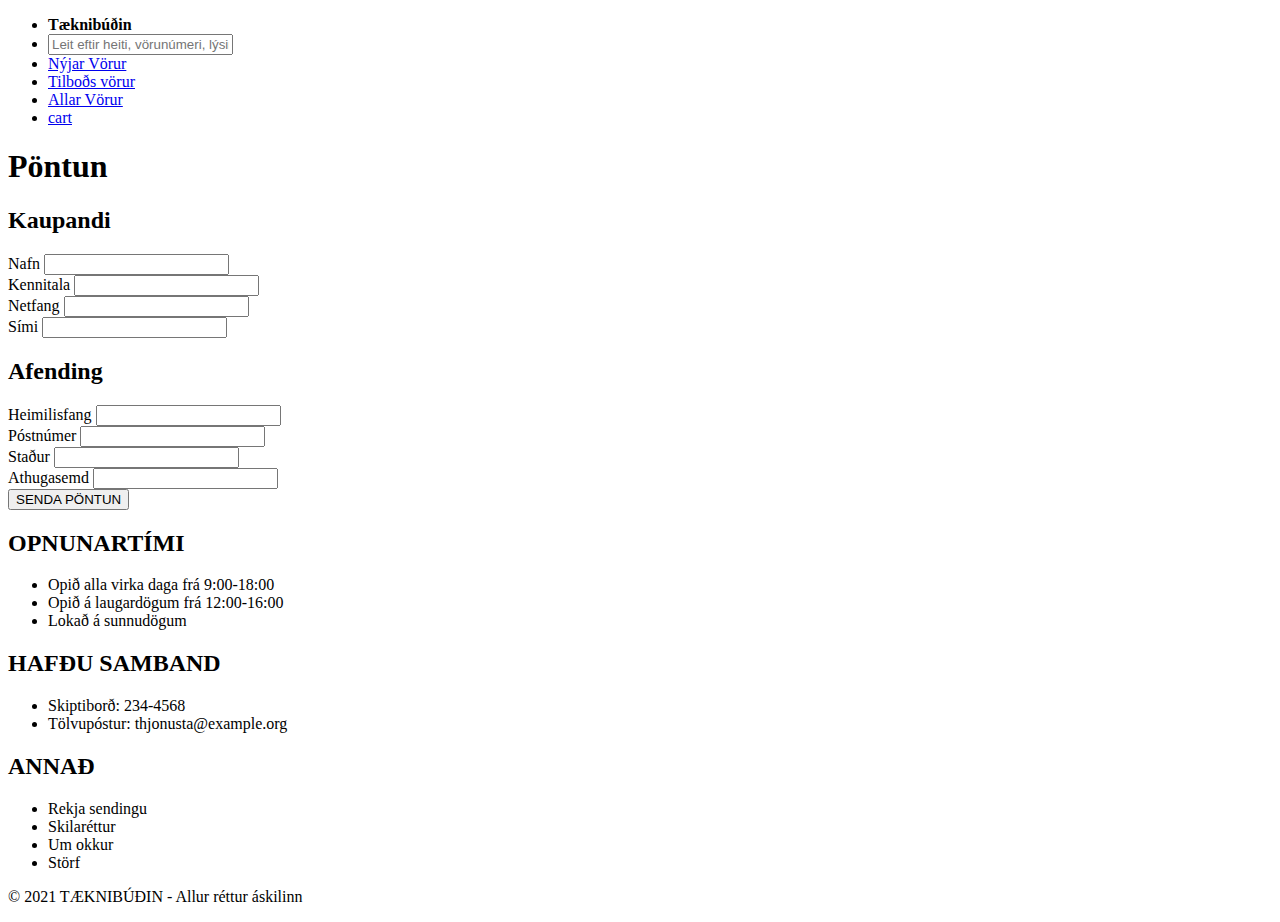
==== sidur/pontun.html @ d89a6403 "HTML" ====
<!DOCTYPE html>
<html lang="is">

<head>
  <meta charset="utf-8">
  <title>Tæknibúðin Vörur</title>
  <link rel="stylesheet" href="./styles.css">
  <link rel="stylesheet" href="./grid.css">
  <meta name="description" content="Vörusíða Tæknibúðinnar, Tæknibúð með allar græjur sem þig vantar.">
  <meta property="og:title" content="Tæknibúðin Vörusíða">
  <meta property="og:description" content="Velkomin í Tæknibúðina!">
  <meta property="og:image" content="./myndir/sharing.jpg">
</head>
<body>
    <nav>
        <ul>
            <li><strong>Tæknibúðin</strong></li>
            <li><input type="text" placeholder="Leit eftir heiti, vörunúmeri, lýsingu o.fl."></li>
            <li><a href="../index.html">Nýjar Vörur</a></li>
            <li><a href="vara.html">Tilboðs vörur</a></li>
            <li><a href="vorulisti.html">Allar Vörur</a></li>
            <li><a href="pontun.html">cart</a></li>
        </ul>
    </nav>
    <h1>Pöntun</h1>
    <main class="main">
        <section class="pontun">
            <div class="forms">
                <div class="form">
                    <H2>Kaupandi</H2>
                    <div>
                        <label for="name">Nafn</label>
                        <input id="name" type="text" required>
                    </div>
                    <div>
                        <label for="id">Kennitala</label>
                        <input id="id" type="text" required>
                    </div>
                    <div>
                        <label for="email">Netfang</label>
                        <input id="email" name="email" type="email" required>
                    </div>
                    <div>
                        <label for="tel">Sími</label>
                        <input id="tel" type="tel" required>
                    </div>
                </div>
                <div class="form">
                    <H2>Afending</H2>
                    <div>
                        <label for="address">Heimilisfang</label>
                        <input id="address" type="text" required>
                    </div>
                    <div>
                        <label for="postcode">Póstnúmer</label>
                        <input id="postcode" type="number" required>
                    </div>
                    <div>
                        <label for="place">Staður</label>
                        <input id="place"  type="text" required>
                    </div>
                    <div>
                        <label for="info">Athugasemd</label>
                        <input id="info" type="text" >
                    </div>
                </div>
            </div>
            <div class="karfa">

            </div>

        </section>
        <section class="panta">
            <button>SENDA PÖNTUN</button>
        </section>
        
    </main>
    <footer class="footer">
        <section>
          <h2>OPNUNARTÍMI</h2>
          <ul>
            <li>Opið alla virka daga frá 9:00-18:00</li>
            <li>Opið á laugardögum frá 12:00-16:00</li>
            <li>Lokað á sunnudögum</li>
          </ul>
        </section>
        <section>
          <h2>HAFÐU SAMBAND</h2>
          <ul>
            <li>Skiptiborð: 234-4568</li>
            <li>Tölvupóstur: thjonusta@example.org</li>
          </ul>
        </section>
        <section>
            <h2>ANNAÐ</h2>
            <ul>
              <li>Rekja sendingu</li>
              <li>Skilaréttur</li>
              <li>Um okkur</li>
              <li>Störf</li>
            </ul>
          </section>
          <section>
            <P>© 2021 TÆKNIBÚÐIN - Allur réttur áskilinn</P>
          </section>
      </footer>
</body>
</html>
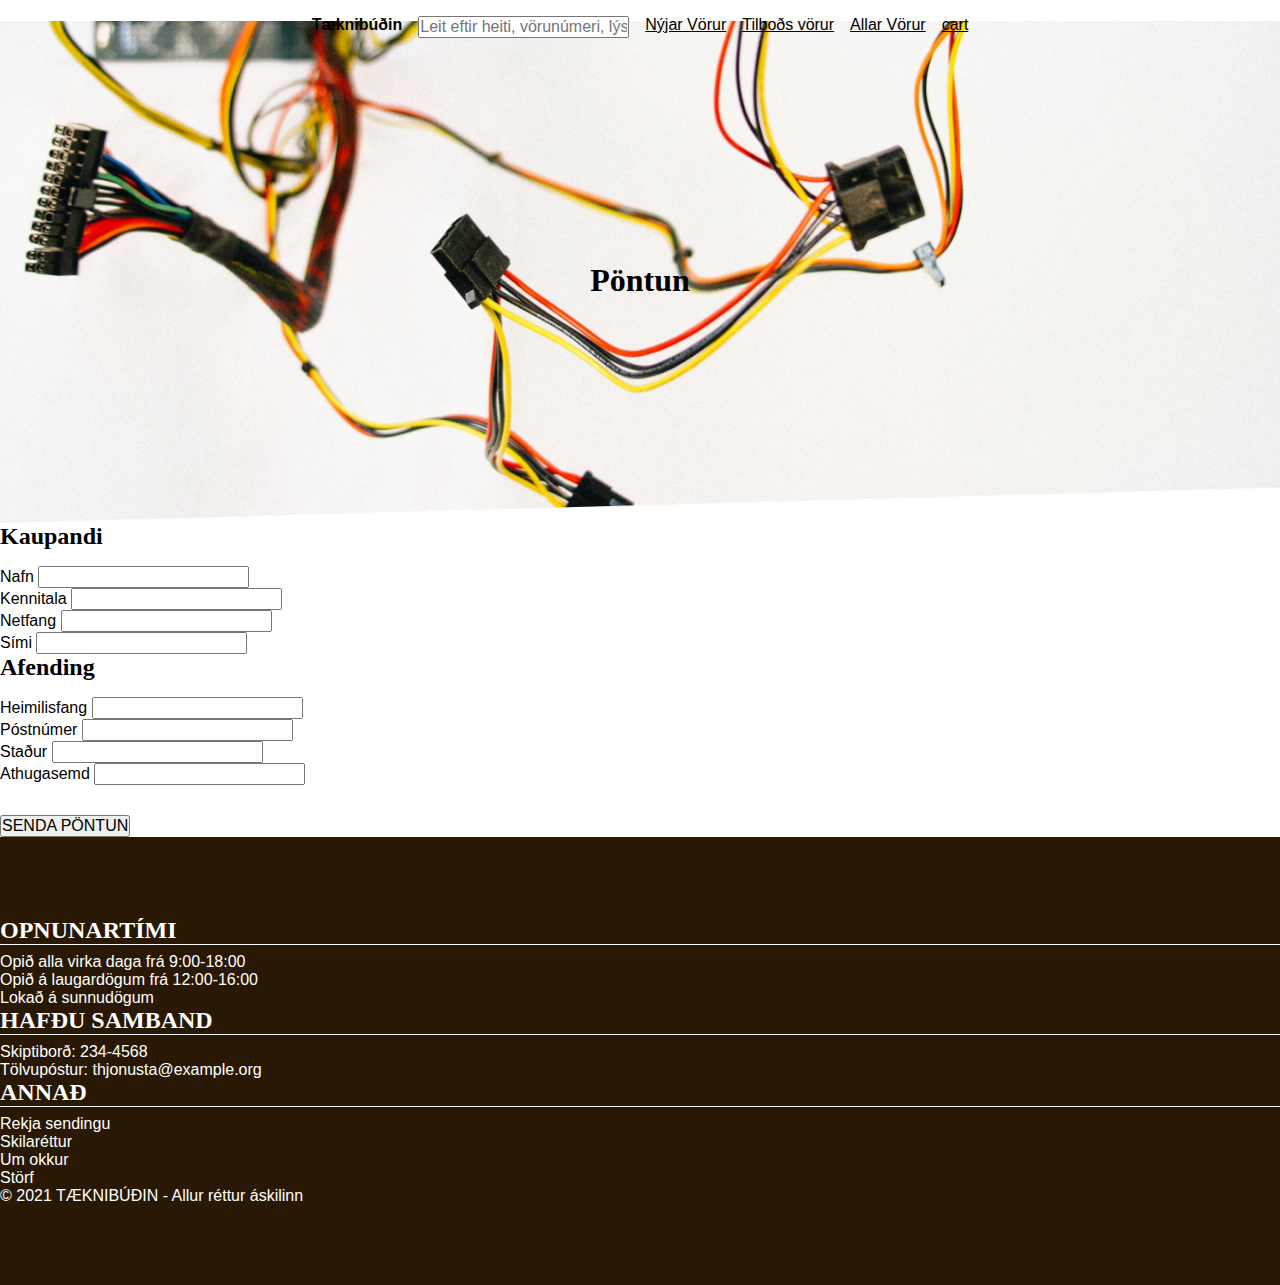
==== commit 8c7e32d5: "CSS basics" ====
--- a/sidur/pontun.html
+++ b/sidur/pontun.html
@@ -4,25 +4,29 @@
 <head>
   <meta charset="utf-8">
   <title>Tæknibúðin Vörur</title>
-  <link rel="stylesheet" href="./styles.css">
-  <link rel="stylesheet" href="./grid.css">
+  <link rel="stylesheet" href="../styles.css">
+  <link rel="stylesheet" href="../grid.css">
   <meta name="description" content="Vörusíða Tæknibúðinnar, Tæknibúð með allar græjur sem þig vantar.">
   <meta property="og:title" content="Tæknibúðin Vörusíða">
   <meta property="og:description" content="Velkomin í Tæknibúðina!">
   <meta property="og:image" content="./myndir/sharing.jpg">
 </head>
 <body>
-    <nav>
-        <ul>
-            <li><strong>Tæknibúðin</strong></li>
-            <li><input type="text" placeholder="Leit eftir heiti, vörunúmeri, lýsingu o.fl."></li>
-            <li><a href="../index.html">Nýjar Vörur</a></li>
-            <li><a href="vara.html">Tilboðs vörur</a></li>
-            <li><a href="vorulisti.html">Allar Vörur</a></li>
-            <li><a href="pontun.html">cart</a></li>
-        </ul>
-    </nav>
-    <h1>Pöntun</h1>
+    <div class="header">
+        <nav class="navigation">
+            <ul>
+                <li><strong>Tæknibúðin</strong></li>
+                <li><input type="text" placeholder="Leit eftir heiti, vörunúmeri, lýsingu o.fl."></li>
+                <li><a href="../index.html">Nýjar Vörur</a></li>
+                <li><a href="vara.html">Tilboðs vörur</a></li>
+                <li><a href="vorulisti.html">Allar Vörur</a></li>
+                <li><a href="pontun.html">cart</a></li>
+            </ul>
+        </nav>
+        <header>
+            <h1>Pöntun</h1>
+        </header>
+    </div>
     <main class="main">
         <section class="pontun">
             <div class="forms">
--- a/styles.css
+++ b/styles.css
@@ -0,0 +1,409 @@
+/* Reset og border-box á allt */
+* {
+    margin: 0;
+    padding: 0;
+  }
+  
+  html {
+    box-sizing: border-box;
+  }
+  
+  *,
+  *:before,
+  *:after {
+    box-sizing: inherit;
+  }
+  
+  /* Leturgerðir */
+  
+  @font-face {
+    font-family: 'Lora';
+    font-style: normal;
+    font-display: swap;
+    src: url(./fonts/Lora-VariableFont_wght.ttf) format('woff');
+  }
+  
+  @font-face {
+    font-family: 'Noto Sans Display';
+    font-style: normal;
+    font-display: swap;
+    src: url(./fonts/NotoSansDisplay-VariableFont.ttf) format('woff');
+  }
+  
+  /* Stillingar */
+  
+  :root {
+    /* Grunn bilið okkar er 1rem == 16px */
+    --font-base-body-px: 16px;
+    --spacing: 1rem;
+
+    /* Bil á milli header*/
+    --header-spacing: calc(var(--spacing) * 13);
+    --footer-spacing: calc(var(--spacing) * 5);
+  
+    /* Bil á milli „stærri“ eininga (header, efnisbox, footer) */
+    --vertical-space: calc(var(--gutter));
+  
+    /* Hámarksbreidd á efni */
+    --max-width: 1400px;
+    --width-offset: calc(100% - (2 * var(--offset)));
+  
+    /* Border breiddir */
+    --border-small: 1px;
+    --border-large: 8px;
+    --border-radius: 6px;
+  
+    /* Litir */
+    --color-gold: #ffe7ae;
+    --color-gold-light: #fff1cf;
+    --color-dark: #2f1d05;
+    --color-white: #ffffff;
+    --color-brown: #291904;
+    --color-light: #fff9ee;
+  
+    /* Grid stillingar */
+    --columns: 12;
+    --gutter: 30px;
+    --offset: 20px;
+  
+    /* Letur stillingar */
+    --font-base-size: 1rem;
+    --font-family-base: 'Noto Sans Display', Helvetica, Arial, sans-serif;
+    --font-family-heading: 'Lora', Georgia, serif;
+  
+    /* Transitions */
+    --transition-time-short: 300ms;
+    --transition-time-long: 600ms;
+    --transition-timing-function: ease-in-out;
+  }
+  
+  /* Almennt */
+  
+  html,
+  input,
+  select,
+  button {
+    font-size: var(--font-base-body-px);
+    font-family: var(--font-family-base);
+  }
+  
+  h1,
+  h2,
+  h3 {
+    /* Setjum almennt bil á eftir fyrirsögnum */
+    margin-bottom: var(--spacing);
+  
+    font-family: var(--font-family-heading);
+  }
+  
+  a {
+    color: inherit;
+    background-color: inherit;
+  }
+  
+  img {
+    max-width: 100%;
+  }
+  
+  /** Hjálpar class sem felur sjónrænt en skjálesarar lesa **/
+  .sr-only:not(:focus):not(:active) {
+    clip: rect(0 0 0 0);
+    clip-path: inset(50%);
+    height: 1px;
+    overflow: hidden;
+    position: absolute;
+    white-space: nowrap;
+    width: 1px;
+  }
+  
+  /* Takki */
+  
+  .button {
+    display: inline-block;
+  
+    border: 1px solid var(--color-dark);
+    border-radius: var(--border-radius);
+    padding: calc(var(--spacing) / 2) calc(var(--spacing));
+  
+    font-family: var(--font-family-base);
+    text-decoration: none;
+    text-align: center;
+  
+    color: var(--color-light);
+    background-color: var(--color-dark);
+  
+    transition: background-color var(--transition-time-short)
+        var(--transition-timing-function),
+      color var(--transition-time-short);
+  }
+  
+  .button:hover {
+    color: var(--color-dark);
+    background-color: var(--color-gold);
+  }
+  
+  /* Fade in animation */
+  
+  @keyframes fade-in {
+    from {
+      opacity: 0;
+      
+    }
+    to {
+      opacity: 1;
+    }
+  }
+  
+  .header,
+  .main {
+    animation: var(--transition-time-long) var(--transition-timing-function) fade-in;
+  }
+  
+  
+  /* Layout */
+  
+  .wrapper {
+    display: grid;
+    grid-template-rows: auto;
+    grid-template-columns: 100%;
+  
+    /* grid items eru miðjuð */
+    justify-items: center;
+  
+    gap: var(--vertical-space);
+  }
+  
+  /** Haus **/
+  
+  .header {
+    background-image: url('Myndir/Background.png');
+    background-position: center bottom;
+    background-repeat: no-repeat;
+    background-size: 100% auto;
+    margin: 0; /* Remove any default margin */
+    
+    display: flex;
+    flex-direction: column;
+  
+    width: 100%;
+
+  }
+  
+  .header header {
+    display: flex;
+    flex-direction: column;
+    align-items: center;
+  
+    text-align: center;
+    padding: var(--header-spacing) 0;
+  }
+  
+  /** Valmynd **/
+  
+  .navigation {
+    display: flex;
+    flex-wrap: wrap;
+    justify-content: center;
+    padding: var(--spacing) 0;
+    width: 100%;
+  }
+  
+  .navigation ul {
+    display: flex;
+    flex-wrap: wrap;
+    justify-content: center;
+    gap: var(--spacing);
+  
+    width: 100%;
+    max-width: var(--width-offset);
+  
+    list-style: none;
+  }
+  
+  /** Meginmál **/
+  
+  .main {
+    display: grid;
+    grid-template-rows: auto;
+    grid-template-columns: 100%;
+    gap: var(--vertical-space);
+  
+    width: var(--width-offset);
+    max-width: var(--max-width);
+  }
+  
+  /** Fótur **/
+  
+  .footer {
+    padding: var(--footer-spacing) 0;
+    width: 100%;
+  
+    background-color: var(--color-brown);
+    color: var(--color-white);
+  }
+  
+  .footer .content {
+    display: flex;
+    gap: var(--vertical-space);
+  
+    margin: 0 auto;
+  
+    text-align: center;
+  }
+
+  .footer h2 {
+    margin-bottom: calc(var(--spacing) * 0.5);
+    border-bottom: var(--border-small) solid var(--color-white);
+  }
+  
+  @media (min-width: 500px) {
+    .footer .content {
+      grid-template-columns: repeat(var(--columns), 1fr);
+      grid-template-rows: auto;
+      max-width: var(--max-width);
+    }
+  
+    .footer section {
+      grid-column-end: span 4;
+    }
+  
+    .footer section:first-child {
+      grid-column-start: 3;
+    }
+  }
+  
+  .footer ul {
+    list-style: none;
+  }
+  
+  /* Box! */
+  
+  .boxes {
+    display: grid;
+    grid-template-rows: auto;
+    gap: var(--vertical-space);
+    justify-items: center;
+  
+    width: 100%;
+  }
+  
+  @media (min-width: 500px) {
+    .boxes {
+      grid-template-columns: repeat(var(--columns), 1fr);
+      grid-template-rows: auto;
+    }
+  }
+  
+  .boxes .box {
+    grid-column: span 12;
+  
+    display: flex;
+    flex-direction: column;
+  
+    gap: var(--spacing);
+  
+    padding: calc(var(--spacing) * 0.5);
+    width: 100%;
+    min-height: 100px;
+  
+    color: var(--color-dark);
+    background-color: var(--color-gold-light);
+    border-radius: 5px;
+  }
+  
+  @media (min-width: 500px) {
+    .boxes .box {
+      grid-column: span 6;
+    }
+  }
+  
+  @media (min-width: 1000px) {
+    .boxes .box {
+      grid-column: span 4;
+    }
+  }
+  
+  .boxes .box .title {
+    margin-bottom: calc(var(--spacing) * 0.5);
+    border-bottom: var(--border-small) solid var(--color-dark);
+  }
+  
+  .boxes .box .content {
+    flex: 1;
+  }
+  
+  .boxes .box img {
+    max-height: 400px;
+  
+    object-fit: cover;
+    object-position: top center;
+  }
+  
+  @media (min-width: 1000px) {
+    .boxes .box img {
+      max-height: 350px;
+    }
+  }
+  
+  /* Opnunartími */
+  
+  dt {
+    font-weight: bold;
+  }
+  
+  dd {
+    margin-bottom: var(--spacing);
+  }
+  
+  /* Matseðill */
+  
+  table {
+    border-spacing: 0;
+  }
+  
+  table th,
+  table td {
+    padding: calc(var(--spacing) * 0.5);
+    text-align: left;
+  }
+  
+  table tbody tr:nth-child(2n + 1) {
+    color: var(--color-dark);
+    background-color: var(--color-gold);
+  }
+  
+  /* Pöntunarform */
+  
+  fieldset {
+    border: var(--border-small) solid var(--color-dark);
+  }
+  
+  fieldset legend {
+    font-weight: bold;
+  }
+  
+  fieldset div label {
+    display: flex;
+    flex-direction: column;
+  }
+  
+  fieldset input,
+  fieldset select,
+  fieldset textarea {
+    padding: calc(var(--spacing) * 0.5);
+    width: 100%;
+  }
+  
+  fieldset input[type='checkbox'] {
+    width: auto;
+  }
+  
+  fieldset .checkbox label {
+    flex-direction: row;
+    gap: calc(var(--spacing) * 0.5);
+  }
+  
+  form button {
+    padding: calc(var(--spacing) * 0.25);
+    border-radius: var(--border-radius);
+  }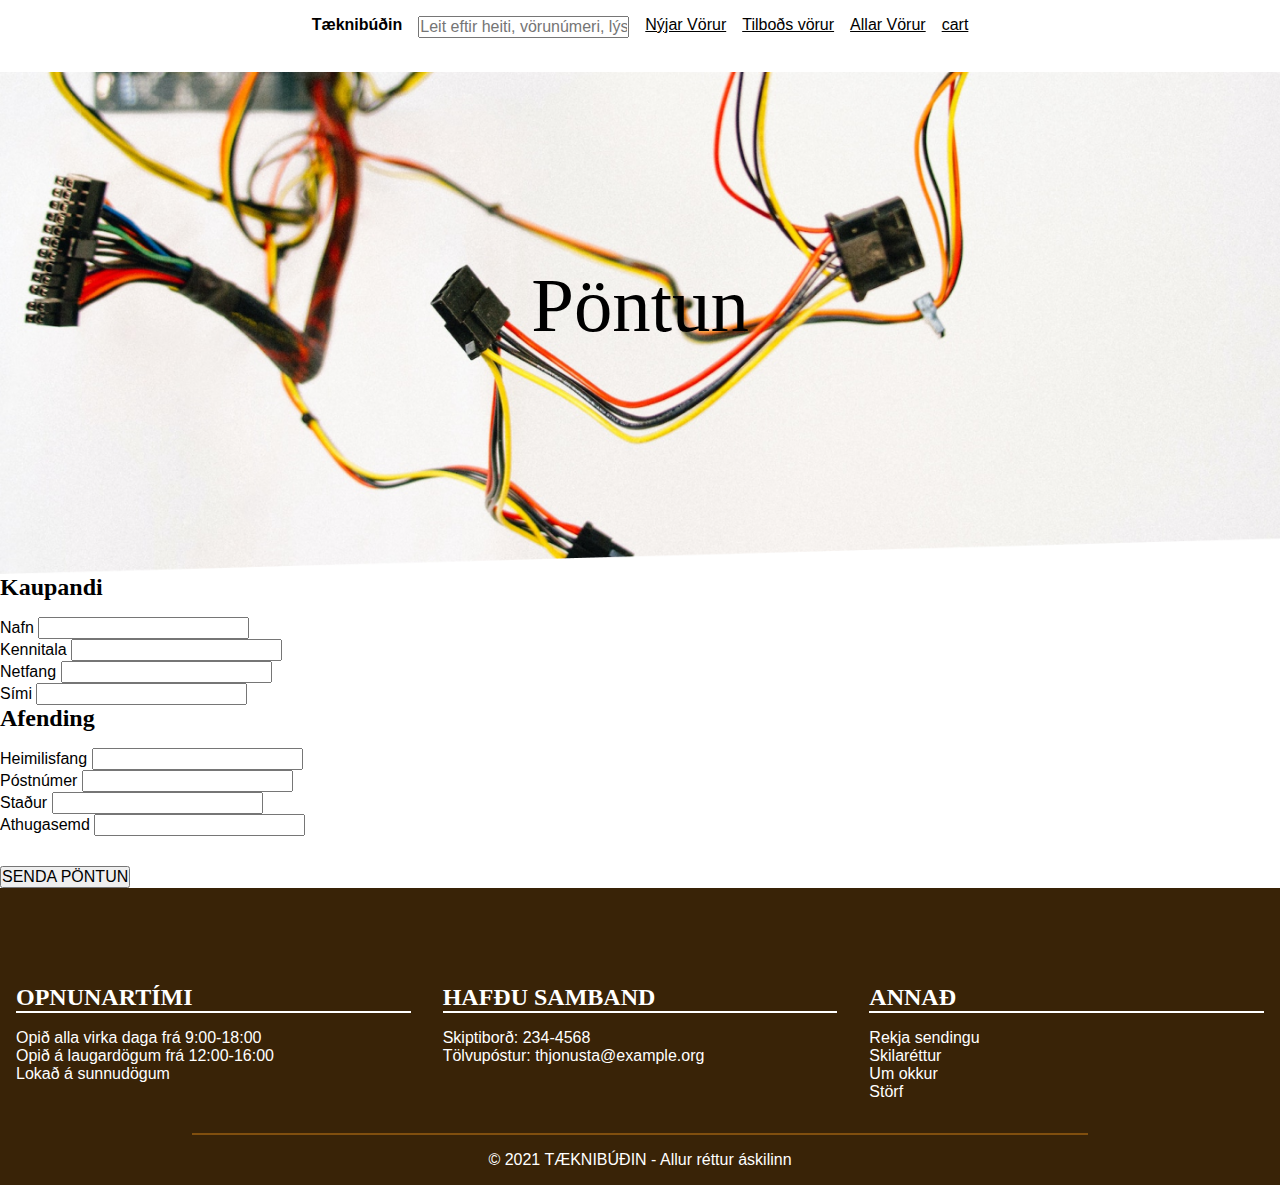
==== commit b4cf088f: "safety net before image changes" ====
--- a/sidur/pontun.html
+++ b/sidur/pontun.html
@@ -77,36 +77,39 @@
         <section class="panta">
             <button>SENDA PÖNTUN</button>
         </section>
+    </main>
+
+    <footer class="footer">
+        <div class = "content">
+            <section>
+            <h2>OPNUNARTÍMI</h2>
+            <ul>
+                <li>Opið alla virka daga frá 9:00-18:00</li>
+                <li>Opið á laugardögum frá 12:00-16:00</li>
+                <li>Lokað á sunnudögum</li>
+            </ul>
+            </section>
+            <section>
+            <h2>HAFÐU SAMBAND</h2>
+            <ul>
+                <li>Skiptiborð: 234-4568</li>
+                <li>Tölvupóstur: thjonusta@example.org</li>
+            </ul>
+            </section>
+            <section>
+                <h2>ANNAÐ</h2>
+                <ul>
+                <li>Rekja sendingu</li>
+                <li>Skilaréttur</li>
+                <li>Um okkur</li>
+                <li>Störf</li>
+                </ul>
+            </section>
+        </div>
         
-    </main>
-    <footer class="footer">
-        <section>
-          <h2>OPNUNARTÍMI</h2>
-          <ul>
-            <li>Opið alla virka daga frá 9:00-18:00</li>
-            <li>Opið á laugardögum frá 12:00-16:00</li>
-            <li>Lokað á sunnudögum</li>
-          </ul>
-        </section>
-        <section>
-          <h2>HAFÐU SAMBAND</h2>
-          <ul>
-            <li>Skiptiborð: 234-4568</li>
-            <li>Tölvupóstur: thjonusta@example.org</li>
-          </ul>
-        </section>
-        <section>
-            <h2>ANNAÐ</h2>
-            <ul>
-              <li>Rekja sendingu</li>
-              <li>Skilaréttur</li>
-              <li>Um okkur</li>
-              <li>Störf</li>
-            </ul>
-          </section>
-          <section>
+        <div class="disclaimer">
             <P>© 2021 TÆKNIBÚÐIN - Allur réttur áskilinn</P>
-          </section>
-      </footer>
+        </div>
+    </footer>
 </body>
 </html>--- a/styles.css
+++ b/styles.css
@@ -49,16 +49,17 @@
     --width-offset: calc(100% - (2 * var(--offset)));
   
     /* Border breiddir */
-    --border-small: 1px;
+    --border-small: 2px;
     --border-large: 8px;
     --border-radius: 6px;
   
     /* Litir */
     --color-gold: #ffe7ae;
     --color-gold-light: #fff1cf;
-    --color-dark: #2f1d05;
+    --color-dark: #291905;
     --color-white: #ffffff;
-    --color-brown: #291904;
+    --color-dark-brown: #392307;
+    --color-light-brown: #814f0e;
     --color-light: #fff9ee;
   
     /* Grid stillingar */
@@ -180,22 +181,27 @@
     background-position: center bottom;
     background-repeat: no-repeat;
     background-size: 100% auto;
-    margin: 0; /* Remove any default margin */
-    
+    margin: 0;
     display: flex;
     flex-direction: column;
-  
-    width: 100%;
-
+    width: 100vw;
   }
   
   .header header {
     display: flex;
     flex-direction: column;
     align-items: center;
-  
     text-align: center;
     padding: var(--header-spacing) 0;
+  }
+
+  .header header h1 {
+    font-size: 6vmax;
+    font-weight: 400;
+  }
+
+  .header header p{
+    font-size: 1.5vmax;
   }
   
   /** Valmynd **/
@@ -213,10 +219,8 @@
     flex-wrap: wrap;
     justify-content: center;
     gap: var(--spacing);
-  
     width: 100%;
     max-width: var(--width-offset);
-  
     list-style: none;
   }
   
@@ -227,7 +231,6 @@
     grid-template-rows: auto;
     grid-template-columns: 100%;
     gap: var(--vertical-space);
-  
     width: var(--width-offset);
     max-width: var(--max-width);
   }
@@ -235,28 +238,47 @@
   /** Fótur **/
   
   .footer {
-    padding: var(--footer-spacing) 0;
-    width: 100%;
-  
-    background-color: var(--color-brown);
+    width: 100%;
+    background-color: var(--color-dark-brown);
     color: var(--color-white);
   }
   
   .footer .content {
-    display: flex;
-    gap: var(--vertical-space);
-  
-    margin: 0 auto;
-  
-    text-align: center;
+    padding-top: var(--footer-spacing);
+    padding-bottom: var(--spacing);
+    display: flex;
+    /*
+    flex-wrap: wrap; 
+    */
+  }
+
+  .footer section {
+    display: flex;
+    flex-direction: column;
+    padding: var(--spacing);
+    width: 100%; /* MIGHT BE 30% ???? */
+    min-height: 100px; /* NOT USED ??? */
   }
 
   .footer h2 {
     margin-bottom: calc(var(--spacing) * 0.5);
     border-bottom: var(--border-small) solid var(--color-white);
-  }
-  
-  @media (min-width: 500px) {
+    margin-bottom: 1rem;
+  }
+
+  .footer .disclaimer {
+    border-top: var(--border-small) solid var(--color-light-brown);
+    max-width: 70%;
+    margin: 0 auto;
+  }
+
+  .footer .disclaimer p{
+    padding: 1rem;
+    flex: 1;
+    text-align: center;
+  }
+  
+  /* @media (min-width: 500px) {
     .footer .content {
       grid-template-columns: repeat(var(--columns), 1fr);
       grid-template-rows: auto;
@@ -270,10 +292,13 @@
     .footer section:first-child {
       grid-column-start: 3;
     }
-  }
+  } */
   
   .footer ul {
     list-style: none;
+    /* flex: 1;
+    display: flex;
+    flex-direction: column; */
   }
   
   /* Box! */
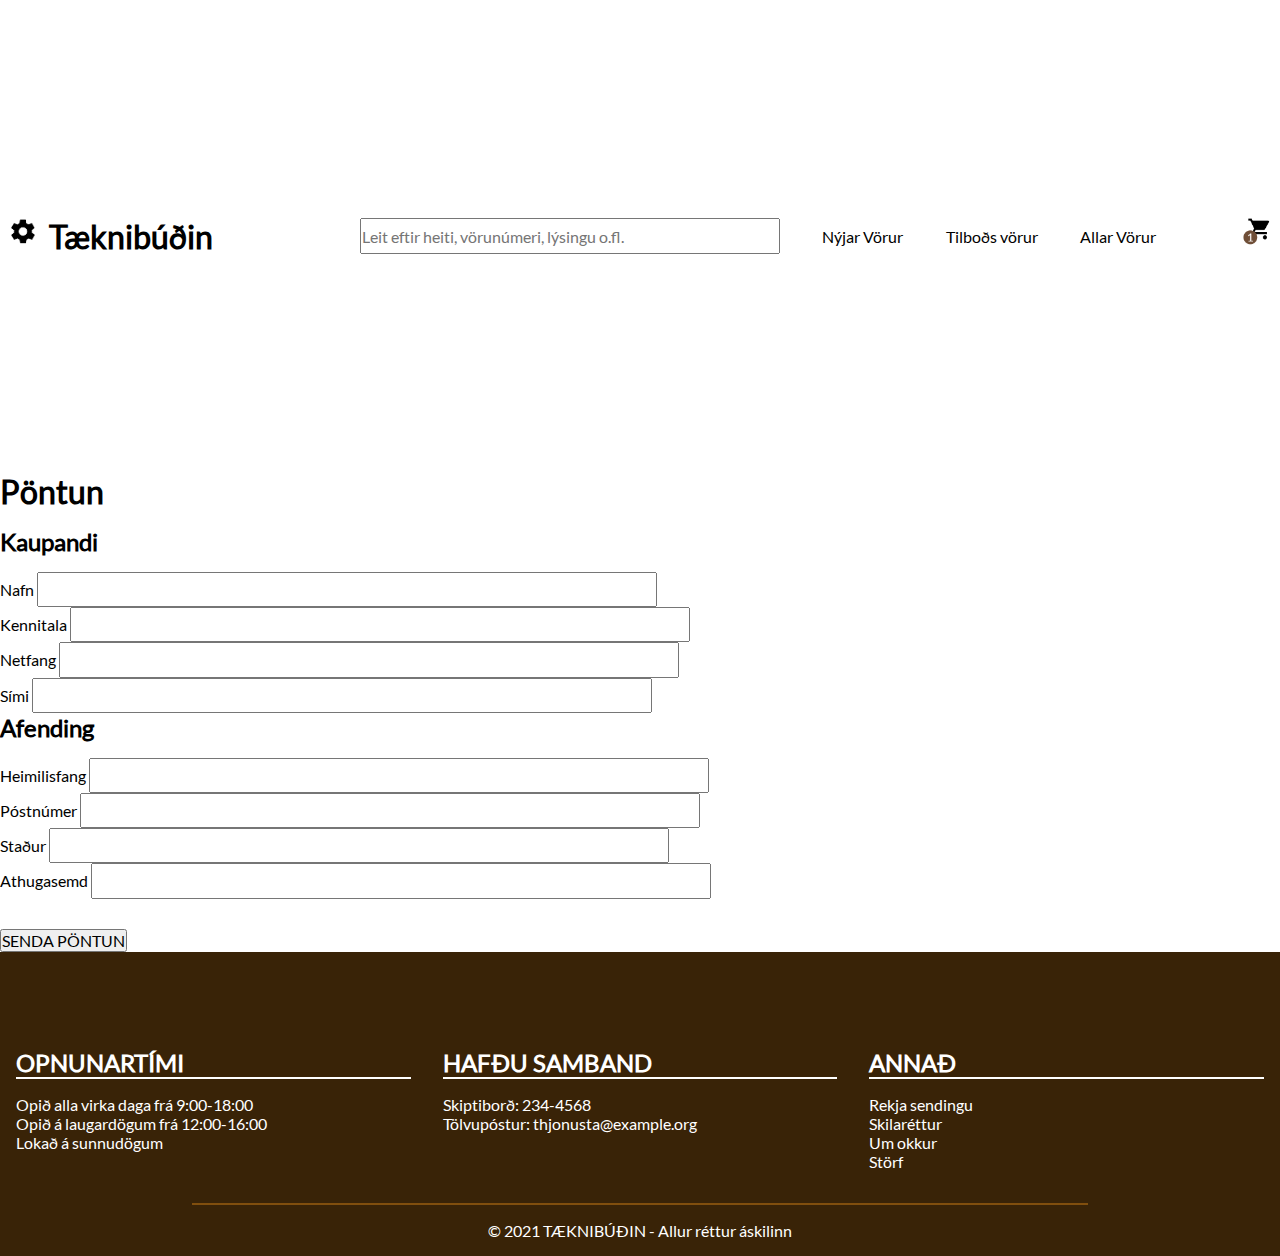
==== commit ca490c20: "Lagaði header" ====
--- a/sidur/pontun.html
+++ b/sidur/pontun.html
@@ -10,106 +10,108 @@
   <meta property="og:title" content="Tæknibúðin Vörusíða">
   <meta property="og:description" content="Velkomin í Tæknibúðina!">
   <meta property="og:image" content="./myndir/sharing.jpg">
+  <meta name="viewport" content="width=device-width, initial-scale=1">
 </head>
 <body>
-    <div class="header">
-        <nav class="navigation">
-            <ul>
-                <li><strong>Tæknibúðin</strong></li>
-                <li><input type="text" placeholder="Leit eftir heiti, vörunúmeri, lýsingu o.fl."></li>
-                <li><a href="../index.html">Nýjar Vörur</a></li>
-                <li><a href="vara.html">Tilboðs vörur</a></li>
-                <li><a href="vorulisti.html">Allar Vörur</a></li>
-                <li><a href="pontun.html">cart</a></li>
-            </ul>
-        </nav>
-        <header>
-            <h1>Pöntun</h1>
-        </header>
-    </div>
-    <main class="main">
-        <section class="pontun">
-            <div class="forms">
-                <div class="form">
-                    <H2>Kaupandi</H2>
-                    <div>
-                        <label for="name">Nafn</label>
-                        <input id="name" type="text" required>
+        <div class="header">
+            <header>
+                <nav class="navigation">
+                    <div class="cog-image"></div>
+                    <div class="taeknibudin"><a href="../index.html"><strong>Tæknibúðin</strong></a></div>
+                    <ul class="nav-ul">
+                        <input type="text" placeholder="Leit eftir heiti, vörunúmeri, lýsingu o.fl.">
+                        <a href="../index.html">Nýjar Vörur</a>
+                        <a href="vara.html">Tilboðs vörur</a>
+                        <a href="vorulisti.html">Allar Vörur</a>
+                    </ul>
+                    <div class="cart-image" href="sidur/pontun.html"></div>
+                </nav>
+            </header>
+        </div>
+        <main class="main">
+            <section class="pontun">
+                <div class="forms">
+                    <h1>Pöntun</h1>
+                    <div class="form">
+                        <H2>Kaupandi</H2>
+                        <div>
+                            <label for="name">Nafn</label>
+                            <input id="name" type="text" required>
+                        </div>
+                        <div>
+                            <label for="id">Kennitala</label>
+                            <input id="id" type="text" required>
+                        </div>
+                        <div>
+                            <label for="email">Netfang</label>
+                            <input id="email" name="email" type="email" required>
+                        </div>
+                        <div>
+                            <label for="tel">Sími</label>
+                            <input id="tel" type="tel" required>
+                        </div>
                     </div>
-                    <div>
-                        <label for="id">Kennitala</label>
-                        <input id="id" type="text" required>
-                    </div>
-                    <div>
-                        <label for="email">Netfang</label>
-                        <input id="email" name="email" type="email" required>
-                    </div>
-                    <div>
-                        <label for="tel">Sími</label>
-                        <input id="tel" type="tel" required>
+                    <div class="form">
+                        <H2>Afending</H2>
+                        <div>
+                            <label for="address">Heimilisfang</label>
+                            <input id="address" type="text" required>
+                        </div>
+                        <div>
+                            <label for="postcode">Póstnúmer</label>
+                            <input id="postcode" type="number" required>
+                        </div>
+                        <div>
+                            <label for="place">Staður</label>
+                            <input id="place"  type="text" required>
+                        </div>
+                        <div>
+                            <label for="info">Athugasemd</label>
+                            <input id="info" type="text" >
+                        </div>
                     </div>
                 </div>
-                <div class="form">
-                    <H2>Afending</H2>
-                    <div>
-                        <label for="address">Heimilisfang</label>
-                        <input id="address" type="text" required>
-                    </div>
-                    <div>
-                        <label for="postcode">Póstnúmer</label>
-                        <input id="postcode" type="number" required>
-                    </div>
-                    <div>
-                        <label for="place">Staður</label>
-                        <input id="place"  type="text" required>
-                    </div>
-                    <div>
-                        <label for="info">Athugasemd</label>
-                        <input id="info" type="text" >
-                    </div>
+                <div class="karfa">
+
                 </div>
+
+            </section>
+            <section class="panta">
+                <button>SENDA PÖNTUN</button>
+            </section>
+        </main>
+
+        <footer class="footer">
+            <div class = "content">
+                <section>
+                <h2>OPNUNARTÍMI</h2>
+                <ul>
+                    <li>Opið alla virka daga frá 9:00-18:00</li>
+                    <li>Opið á laugardögum frá 12:00-16:00</li>
+                    <li>Lokað á sunnudögum</li>
+                </ul>
+                </section>
+                <section>
+                <h2>HAFÐU SAMBAND</h2>
+                <ul>
+                    <li>Skiptiborð: 234-4568</li>
+                    <li>Tölvupóstur: thjonusta@example.org</li>
+                </ul>
+                </section>
+                <section>
+                    <h2>ANNAÐ</h2>
+                    <ul>
+                    <li>Rekja sendingu</li>
+                    <li>Skilaréttur</li>
+                    <li>Um okkur</li>
+                    <li>Störf</li>
+                    </ul>
+                </section>
             </div>
-            <div class="karfa">
-
+            
+            <div class="disclaimer">
+                <P>© 2021 TÆKNIBÚÐIN - Allur réttur áskilinn</P>
             </div>
-
-        </section>
-        <section class="panta">
-            <button>SENDA PÖNTUN</button>
-        </section>
-    </main>
-
-    <footer class="footer">
-        <div class = "content">
-            <section>
-            <h2>OPNUNARTÍMI</h2>
-            <ul>
-                <li>Opið alla virka daga frá 9:00-18:00</li>
-                <li>Opið á laugardögum frá 12:00-16:00</li>
-                <li>Lokað á sunnudögum</li>
-            </ul>
-            </section>
-            <section>
-            <h2>HAFÐU SAMBAND</h2>
-            <ul>
-                <li>Skiptiborð: 234-4568</li>
-                <li>Tölvupóstur: thjonusta@example.org</li>
-            </ul>
-            </section>
-            <section>
-                <h2>ANNAÐ</h2>
-                <ul>
-                <li>Rekja sendingu</li>
-                <li>Skilaréttur</li>
-                <li>Um okkur</li>
-                <li>Störf</li>
-                </ul>
-            </section>
-        </div>
-        
-        <div class="disclaimer">
-            <P>© 2021 TÆKNIBÚÐIN - Allur réttur áskilinn</P>
-        </div>
-    </footer>
+        </footer>
 </body>
 </html>--- a/styles.css
+++ b/styles.css
@@ -1,269 +1,313 @@
+/**************************** SETTINGS FOR LARGE AND SMALL WINDOW ****************************/
 /* Reset og border-box á allt */
 * {
-    margin: 0;
-    padding: 0;
-  }
+  margin: 0;
+  padding: 0;
+}
+
+html {
+  box-sizing: border-box;
+}
+
+*,
+*:before,
+*:after {
+  box-sizing: inherit;
+}
+
+/* Leturgerðir */
+
+@font-face {
+  font-display: swap;
+  font-family: 'lato';
+  font-style: italic;
+  src: url('font/Lato-Regular.ttf') format('woff');
+}
+
+/* Stillingar */
+
+:root {
+  /* Grunn bilið okkar er 1rem == 16px */
+  --font-base-body-px: 16px;
+  --spacing: 1rem;
+
+  /* Bil á milli header*/
+  --header-spacing: calc(var(--spacing) * 13);
+  --footer-spacing: calc(var(--spacing) * 5);
+
+  /* Bil á milli „stærri“ eininga (header, efnisbox, footer) */
+  --vertical-space: calc(var(--gutter));
+
+  /* Hámarksbreidd á efni */
+  --max-width: 1400px;
+  --width-offset: calc(100% - (2 * var(--offset)));
+
+  /* Border breiddir */
+  --border-small: 2px;
+  --border-large: 8px;
+  --border-radius: 6px;
+
+  /* Litir */
+  --color-gold: #ffe7ae;
+  --color-gold-light: #fff1cf;
+  --color-dark: #291905;
+  --color-white: #ffffff;
+  --color-dark-brown: #392307;
+  --color-light-brown: #814f0e;
+  --color-light: #fff9ee;
+
+  /* Grid stillingar */
+  --columns: 12;
+  --gutter: 30px;
+  --offset: 20px;
+
+  /* Letur stillingar */
+  --font-base-size: 1rem;
+  --font-family-base: "Lato", sans-serif;
+  --font-family-heading: "Lato", sans-serif;
+
+  /* Transitions */
+  --transition-time-short: 300ms;
+  --transition-time-long: 600ms;
+  --transition-timing-function: ease-in-out;
+}
+
+/* Almennt */
+
+html,
+input,
+select,
+button {
+  font-size: var(--font-base-body-px);
+  font-family: var(--font-family-base);
+}
+
+h1,
+h2,
+h3 {
+  /* Setjum almennt bil á eftir fyrirsögnum */
+  margin-bottom: var(--spacing);
+
+  font-family: var(--font-family-heading);
+}
+
+a {
+  color: inherit;
+  background-color: inherit;
+}
+
+img {
+  max-width: 100%;
+}
+
+/** Hjálpar class sem felur sjónrænt en skjálesarar lesa **/
+.sr-only:not(:focus):not(:active) {
+  clip: rect(0 0 0 0);
+  clip-path: inset(50%);
+  height: 1px;
+  overflow: hidden;
+  position: absolute;
+  white-space: nowrap;
+  width: 1px;
+}
+
+/* Takki */
+
+/* .button {
+  display: inline-block;
+
+  border: 1px solid var(--color-dark);
+  border-radius: var(--border-radius);
+  padding: calc(var(--spacing) / 2) calc(var(--spacing));
+
+  font-family: var(--font-family-base);
+  text-decoration: none;
+  text-align: center;
+
+  color: var(--color-light);
+  background-color: var(--color-dark);
+
+  transition: background-color var(--transition-time-short)
+      var(--transition-timing-function),
+    color var(--transition-time-short);
+}
+
+.button:hover {
+  color: var(--color-dark);
+  background-color: var(--color-gold);
+} */
+
+/* Fade in animation */
+
+@keyframes fade-in {
+  from {
+    opacity: 0;
+    
+  }
+  to {
+    opacity: 1;
+  }
+}
+
+.header,
+.main {
+  animation: var(--transition-time-long) var(--transition-timing-function) fade-in;
+}
+
+
+/* Layout */
+
+/* .wrapper {
+  display: grid;
+  grid-template-rows: auto;
+  grid-template-columns: 100%;
+  justify-items: center;
+
+  gap: var(--vertical-space);
+} */
+
+/** Haus **/
+
+.header {
+  margin: 0;
+  display: flex;
+  flex-direction: column;
+  width: 100%;
+}
+
+.header .header-image {
+  background-image: url('Myndir/Background.png');
+  background-position: center;
+  background-repeat: no-repeat;
+  background-size: cover;
+  width: 100%;
+}
+
+.header .header-image-opacity {
+  background-color: rgba(255, 255, 255, 0.5);
+  width: 100%;
+}
+
+.header header {
+  display: flex;
+  flex-direction: column;
   
-  html {
-    box-sizing: border-box;
-  }
-  
-  *,
-  *:before,
-  *:after {
-    box-sizing: inherit;
-  }
-  
-  /* Leturgerðir */
-  
-  @font-face {
-    font-family: 'Lora';
-    font-style: normal;
-    font-display: swap;
-    src: url(./fonts/Lora-VariableFont_wght.ttf) format('woff');
-  }
-  
-  @font-face {
-    font-family: 'Noto Sans Display';
-    font-style: normal;
-    font-display: swap;
-    src: url(./fonts/NotoSansDisplay-VariableFont.ttf) format('woff');
-  }
-  
-  /* Stillingar */
-  
-  :root {
-    /* Grunn bilið okkar er 1rem == 16px */
-    --font-base-body-px: 16px;
-    --spacing: 1rem;
-
-    /* Bil á milli header*/
-    --header-spacing: calc(var(--spacing) * 13);
-    --footer-spacing: calc(var(--spacing) * 5);
-  
-    /* Bil á milli „stærri“ eininga (header, efnisbox, footer) */
-    --vertical-space: calc(var(--gutter));
-  
-    /* Hámarksbreidd á efni */
-    --max-width: 1400px;
-    --width-offset: calc(100% - (2 * var(--offset)));
-  
-    /* Border breiddir */
-    --border-small: 2px;
-    --border-large: 8px;
-    --border-radius: 6px;
-  
-    /* Litir */
-    --color-gold: #ffe7ae;
-    --color-gold-light: #fff1cf;
-    --color-dark: #291905;
-    --color-white: #ffffff;
-    --color-dark-brown: #392307;
-    --color-light-brown: #814f0e;
-    --color-light: #fff9ee;
-  
-    /* Grid stillingar */
-    --columns: 12;
-    --gutter: 30px;
-    --offset: 20px;
-  
-    /* Letur stillingar */
-    --font-base-size: 1rem;
-    --font-family-base: 'Noto Sans Display', Helvetica, Arial, sans-serif;
-    --font-family-heading: 'Lora', Georgia, serif;
-  
-    /* Transitions */
-    --transition-time-short: 300ms;
-    --transition-time-long: 600ms;
-    --transition-timing-function: ease-in-out;
-  }
-  
-  /* Almennt */
-  
-  html,
-  input,
-  select,
-  button {
-    font-size: var(--font-base-body-px);
-    font-family: var(--font-family-base);
-  }
-  
-  h1,
-  h2,
-  h3 {
-    /* Setjum almennt bil á eftir fyrirsögnum */
-    margin-bottom: var(--spacing);
-  
-    font-family: var(--font-family-heading);
-  }
-  
-  a {
-    color: inherit;
-    background-color: inherit;
-  }
-  
-  img {
-    max-width: 100%;
-  }
-  
-  /** Hjálpar class sem felur sjónrænt en skjálesarar lesa **/
-  .sr-only:not(:focus):not(:active) {
-    clip: rect(0 0 0 0);
-    clip-path: inset(50%);
-    height: 1px;
-    overflow: hidden;
-    position: absolute;
-    white-space: nowrap;
-    width: 1px;
-  }
-  
-  /* Takki */
-  
-  .button {
-    display: inline-block;
-  
-    border: 1px solid var(--color-dark);
-    border-radius: var(--border-radius);
-    padding: calc(var(--spacing) / 2) calc(var(--spacing));
-  
-    font-family: var(--font-family-base);
-    text-decoration: none;
-    text-align: center;
-  
-    color: var(--color-light);
-    background-color: var(--color-dark);
-  
-    transition: background-color var(--transition-time-short)
-        var(--transition-timing-function),
-      color var(--transition-time-short);
-  }
-  
-  .button:hover {
-    color: var(--color-dark);
-    background-color: var(--color-gold);
-  }
-  
-  /* Fade in animation */
-  
-  @keyframes fade-in {
-    from {
-      opacity: 0;
-      
-    }
-    to {
-      opacity: 1;
-    }
-  }
-  
-  .header,
-  .main {
-    animation: var(--transition-time-long) var(--transition-timing-function) fade-in;
-  }
-  
-  
-  /* Layout */
-  
-  .wrapper {
-    display: grid;
-    grid-template-rows: auto;
-    grid-template-columns: 100%;
-  
-    /* grid items eru miðjuð */
-    justify-items: center;
-  
-    gap: var(--vertical-space);
-  }
-  
-  /** Haus **/
-  
-  .header {
-    background-image: url('Myndir/Background.png');
-    background-position: center bottom;
-    background-repeat: no-repeat;
-    background-size: 100% auto;
-    margin: 0;
-    display: flex;
-    flex-direction: column;
-    width: 100vw;
-  }
-  
-  .header header {
-    display: flex;
-    flex-direction: column;
-    align-items: center;
-    text-align: center;
-    padding: var(--header-spacing) 0;
-  }
-
-  .header header h1 {
-    font-size: 6vmax;
-    font-weight: 400;
-  }
-
-  .header header p{
-    font-size: 1.5vmax;
-  }
-  
-  /** Valmynd **/
-  
-  .navigation {
-    display: flex;
-    flex-wrap: wrap;
-    justify-content: center;
-    padding: var(--spacing) 0;
-    width: 100%;
-  }
-  
-  .navigation ul {
-    display: flex;
-    flex-wrap: wrap;
-    justify-content: center;
-    gap: var(--spacing);
-    width: 100%;
-    max-width: var(--width-offset);
-    list-style: none;
-  }
-  
-  /** Meginmál **/
-  
-  .main {
-    display: grid;
-    grid-template-rows: auto;
-    grid-template-columns: 100%;
-    gap: var(--vertical-space);
-    width: var(--width-offset);
-    max-width: var(--max-width);
-  }
-  
-  /** Fótur **/
-  
-  .footer {
-    width: 100%;
-    background-color: var(--color-dark-brown);
-    color: var(--color-white);
-  }
+  text-align: center;
+  padding: var(--header-spacing) 0;
+}
+
+.header header h1 {
+  font-size: 9em;
+  font-weight: 400;
+}
+
+.header header p{
+  font-size: 2.5em;
+}
+
+/** Valmynd **/
+
+.navigation {
+  display: flex;
+  justify-content: space-between;
+  align-items: center;
+  width: 100%;
+  padding: 0.5em;
+}
+
+.navigation .nav-ul {
+  display: flex;
+  justify-content: space-around;
+  align-items: center;
+  white-space: nowrap;
+  width: 100%;
+  padding-left: 10%;
+  padding-right: 5%;
+  max-width: var(--width-offset);
+  list-style: none;
+}
+
+.navigation .cog-image {
+  background-image: url('Myndir/cog.png');
+  background-repeat: no-repeat;
+  width: 40px !important;
+  height: 40px !important;
+  background-size: contain;
+}
+
+.navigation .cart-image {
+  background-image: url('Myndir/cart.png');
+  background-repeat: no-repeat;
+  width: 40px !important;
+  height: 40px !important;
+  background-size: contain;
+  margin-right: 0;
+}
+
+.navigation ul a {
+  text-decoration: none;
+}
+
+.navigation .taeknibudin {
+  margin-right: auto;
+  font-size: 2em;
+  margin-left: 0.3em;
+  list-style: none;
+}
+
+.taeknibudin a {
+  text-decoration: none !important;
+}
+
+input {
+  height: 2.2em;
+  width: 50%;
+  box-sizing: border-box;
+}
+
+/** Meginmál **/
+
+.main {
+  display: grid;
+  grid-template-rows: auto;
+  grid-template-columns: 100%;
+  gap: var(--vertical-space);
+  width: var(--width-offset);
+  max-width: var(--max-width);
+}
+
+/** Fótur **/
+
+.footer {
+  width: 100%;
+  background-color: var(--color-dark-brown);
+  color: var(--color-white);
+}
+
+/* SMALL SCREEN FOOTER */
+@media screen and (max-width: 899px) {
   
   .footer .content {
     padding-top: var(--footer-spacing);
     padding-bottom: var(--spacing);
     display: flex;
-    /*
     flex-wrap: wrap; 
-    */
-  }
-
-  .footer section {
+  }
+
+  .footer .disclaimer {
+    border-top: var(--border-small) solid var(--color-light-brown);
+    max-width: 100%;
+    margin: 0 auto;
+  }
+}
+
+/* LARGE SCREEN FOOTER */
+@media screen and (min-width: 900px) {
+  
+  .footer .content {
+    padding-top: var(--footer-spacing);
+    padding-bottom: var(--spacing);
     display: flex;
-    flex-direction: column;
-    padding: var(--spacing);
-    width: 100%; /* MIGHT BE 30% ???? */
-    min-height: 100px; /* NOT USED ??? */
-  }
-
-  .footer h2 {
-    margin-bottom: calc(var(--spacing) * 0.5);
-    border-bottom: var(--border-small) solid var(--color-white);
-    margin-bottom: 1rem;
   }
 
   .footer .disclaimer {
@@ -271,164 +315,178 @@
     max-width: 70%;
     margin: 0 auto;
   }
-
-  .footer .disclaimer p{
-    padding: 1rem;
-    flex: 1;
-    text-align: center;
-  }
-  
-  /* @media (min-width: 500px) {
-    .footer .content {
-      grid-template-columns: repeat(var(--columns), 1fr);
-      grid-template-rows: auto;
-      max-width: var(--max-width);
-    }
-  
-    .footer section {
-      grid-column-end: span 4;
-    }
-  
-    .footer section:first-child {
-      grid-column-start: 3;
-    }
-  } */
-  
-  .footer ul {
-    list-style: none;
-    /* flex: 1;
-    display: flex;
-    flex-direction: column; */
-  }
-  
-  /* Box! */
-  
+}
+
+.footer section {
+  display: flex;
+  flex-direction: column;
+  padding: var(--spacing);
+  width: 100%; /* MIGHT BE 30% ??? PROBABLY NOT USED BECAUSE OF FLEX ??? */
+  min-height: 100px; /* NOT USED ??? */
+}
+
+.footer h2 {
+  margin-bottom: calc(var(--spacing) * 0.5);
+  border-bottom: var(--border-small) solid var(--color-white);
+  margin-bottom: 1rem;
+}
+
+.footer .disclaimer p{
+  padding: 1rem;
+  flex: 1;
+  text-align: center;
+}
+
+.footer ul {
+  list-style: none;
+}
+
+/* EKKI NOTA, BARA TIL HLIÐSJÓNAR ??? */
+/* @media (min-width: 500px) {
+  .footer .content {
+    grid-template-columns: repeat(var(--columns), 1fr);
+    grid-template-rows: auto;
+    max-width: var(--max-width);
+  }
+
+  .footer section {
+    grid-column-end: span 4;
+  }
+
+  .footer section:first-child {
+    grid-column-start: 3;
+  }
+} */
+
+
+/* Box! */
+
+/* .boxes {
+  display: grid;
+  grid-template-rows: auto;
+  gap: var(--vertical-space);
+  justify-items: center;
+
+  width: 100%;
+} */
+
+/* @media (min-width: 500px) {
   .boxes {
-    display: grid;
+    grid-template-columns: repeat(var(--columns), 1fr);
     grid-template-rows: auto;
-    gap: var(--vertical-space);
-    justify-items: center;
-  
-    width: 100%;
-  }
-  
-  @media (min-width: 500px) {
-    .boxes {
-      grid-template-columns: repeat(var(--columns), 1fr);
-      grid-template-rows: auto;
-    }
-  }
-  
+  }
+} */
+
+/* .boxes .box {
+  grid-column: span 12;
+
+  display: flex;
+  flex-direction: column;
+
+  gap: var(--spacing);
+
+  padding: calc(var(--spacing) * 0.5);
+  width: 100%;
+  min-height: 100px;
+
+  color: var(--color-dark);
+  background-color: var(--color-gold-light);
+  border-radius: 5px;
+} */
+
+/* @media (min-width: 500px) {
   .boxes .box {
-    grid-column: span 12;
-  
-    display: flex;
-    flex-direction: column;
-  
-    gap: var(--spacing);
-  
-    padding: calc(var(--spacing) * 0.5);
-    width: 100%;
-    min-height: 100px;
-  
-    color: var(--color-dark);
-    background-color: var(--color-gold-light);
-    border-radius: 5px;
-  }
-  
-  @media (min-width: 500px) {
-    .boxes .box {
-      grid-column: span 6;
-    }
-  }
-  
-  @media (min-width: 1000px) {
-    .boxes .box {
-      grid-column: span 4;
-    }
-  }
-  
-  .boxes .box .title {
-    margin-bottom: calc(var(--spacing) * 0.5);
-    border-bottom: var(--border-small) solid var(--color-dark);
-  }
-  
-  .boxes .box .content {
-    flex: 1;
-  }
-  
+    grid-column: span 6;
+  }
+} */
+
+/* @media (min-width: 1000px) {
+  .boxes .box {
+    grid-column: span 4;
+  }
+} */
+
+/* .boxes .box .title {
+  margin-bottom: calc(var(--spacing) * 0.5);
+  border-bottom: var(--border-small) solid var(--color-dark);
+}
+
+.boxes .box .content {
+  flex: 1;
+}
+
+.boxes .box img {
+  max-height: 400px;
+
+  object-fit: cover;
+  object-position: top center;
+} */
+
+/* @media (min-width: 1000px) {
   .boxes .box img {
-    max-height: 400px;
-  
-    object-fit: cover;
-    object-position: top center;
-  }
-  
-  @media (min-width: 1000px) {
-    .boxes .box img {
-      max-height: 350px;
-    }
-  }
-  
-  /* Opnunartími */
-  
-  dt {
-    font-weight: bold;
-  }
-  
-  dd {
-    margin-bottom: var(--spacing);
-  }
-  
-  /* Matseðill */
-  
-  table {
-    border-spacing: 0;
-  }
-  
-  table th,
-  table td {
-    padding: calc(var(--spacing) * 0.5);
-    text-align: left;
-  }
-  
-  table tbody tr:nth-child(2n + 1) {
-    color: var(--color-dark);
-    background-color: var(--color-gold);
-  }
-  
-  /* Pöntunarform */
-  
-  fieldset {
-    border: var(--border-small) solid var(--color-dark);
-  }
-  
-  fieldset legend {
-    font-weight: bold;
-  }
-  
-  fieldset div label {
-    display: flex;
-    flex-direction: column;
-  }
-  
-  fieldset input,
-  fieldset select,
-  fieldset textarea {
-    padding: calc(var(--spacing) * 0.5);
-    width: 100%;
-  }
-  
-  fieldset input[type='checkbox'] {
-    width: auto;
-  }
-  
-  fieldset .checkbox label {
-    flex-direction: row;
-    gap: calc(var(--spacing) * 0.5);
-  }
-  
-  form button {
-    padding: calc(var(--spacing) * 0.25);
-    border-radius: var(--border-radius);
-  }+    max-height: 350px;
+  }
+} */
+
+/* Opnunartími */
+
+/* dt {
+  font-weight: bold;
+}
+
+dd {
+  margin-bottom: var(--spacing);
+} */
+
+/* Matseðill */
+
+/* table {
+  border-spacing: 0;
+}
+
+table th,
+table td {
+  padding: calc(var(--spacing) * 0.5);
+  text-align: left;
+}
+
+table tbody tr:nth-child(2n + 1) {
+  color: var(--color-dark);
+  background-color: var(--color-gold);
+} */
+
+/* Pöntunarform */
+
+/* fieldset {
+  border: var(--border-small) solid var(--color-dark);
+}
+
+fieldset legend {
+  font-weight: bold;
+}
+
+fieldset div label {
+  display: flex;
+  flex-direction: column;
+}
+
+fieldset input,
+fieldset select,
+fieldset textarea {
+  padding: calc(var(--spacing) * 0.5);
+  width: 100%;
+}
+
+fieldset input[type='checkbox'] {
+  width: auto;
+}
+
+fieldset .checkbox label {
+  flex-direction: row;
+  gap: calc(var(--spacing) * 0.5);
+}
+
+form button {
+  padding: calc(var(--spacing) * 0.25);
+  border-radius: var(--border-radius);
+} */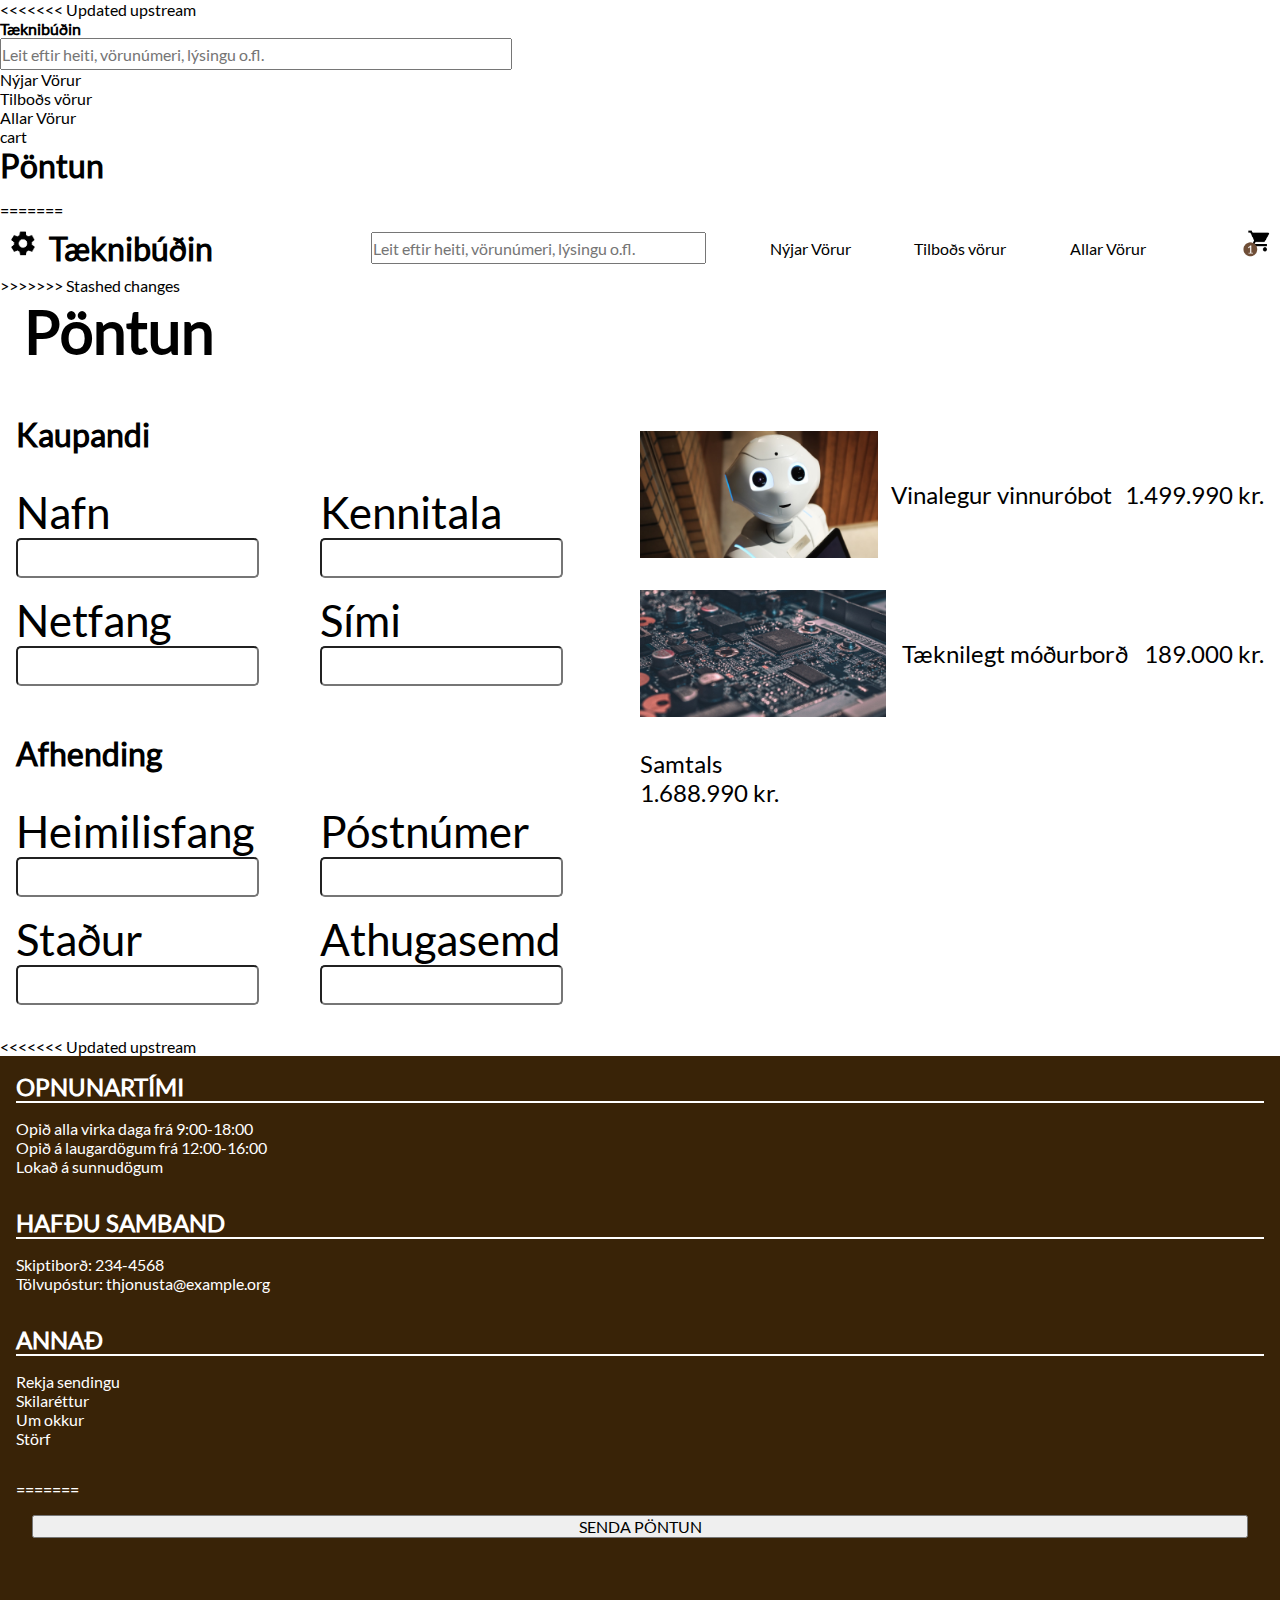
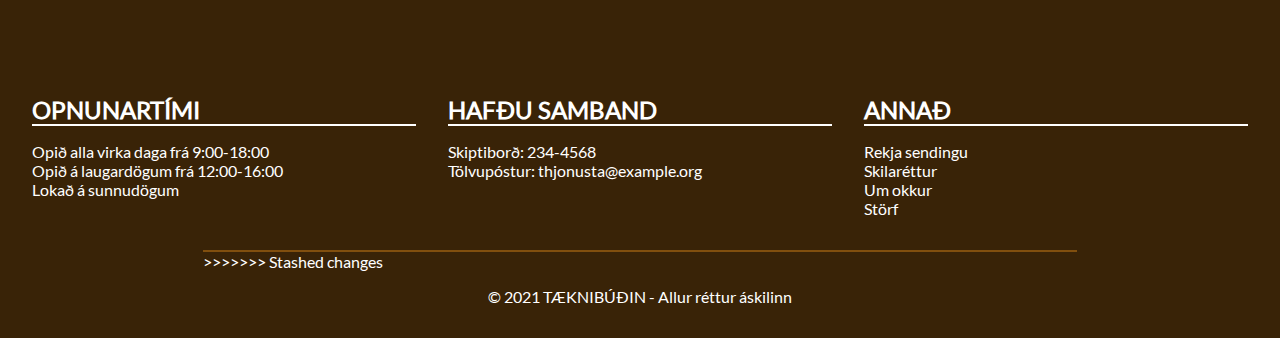
==== commit dc43bd13: "Lagfæringar" ====
--- a/sidur/pontun.html
+++ b/sidur/pontun.html
@@ -1,117 +1,204 @@
 <!DOCTYPE html>
 <html lang="is">
+<<<<<<< Updated upstream
 
 <head>
   <meta charset="utf-8">
   <title>Tæknibúðin Vörur</title>
-  <link rel="stylesheet" href="../styles.css">
-  <link rel="stylesheet" href="../grid.css">
+  <link rel="stylesheet" href="./styles.css">
+  <link rel="stylesheet" href="./grid.css">
   <meta name="description" content="Vörusíða Tæknibúðinnar, Tæknibúð með allar græjur sem þig vantar.">
   <meta property="og:title" content="Tæknibúðin Vörusíða">
   <meta property="og:description" content="Velkomin í Tæknibúðina!">
   <meta property="og:image" content="./myndir/sharing.jpg">
-  <meta name="viewport" content="width=device-width, initial-scale=1">
 </head>
 <body>
-        <div class="header">
-            <header>
-                <nav class="navigation">
-                    <div class="cog-image"></div>
-                    <div class="taeknibudin"><a href="../index.html"><strong>Tæknibúðin</strong></a></div>
-                    <ul class="nav-ul">
-                        <input type="text" placeholder="Leit eftir heiti, vörunúmeri, lýsingu o.fl.">
-                        <a href="../index.html">Nýjar Vörur</a>
-                        <a href="vara.html">Tilboðs vörur</a>
-                        <a href="vorulisti.html">Allar Vörur</a>
+    <nav>
+        <ul>
+            <li><strong>Tæknibúðin</strong></li>
+            <li><input type="text" placeholder="Leit eftir heiti, vörunúmeri, lýsingu o.fl."></li>
+            <li><a href="../index.html">Nýjar Vörur</a></li>
+            <li><a href="vara.html">Tilboðs vörur</a></li>
+            <li><a href="vorulisti.html">Allar Vörur</a></li>
+            <li><a href="pontun.html">cart</a></li>
+        </ul>
+    </nav>
+    <h1>Pöntun</h1>
+=======
+  <head>
+    <meta charset="utf-8">
+    <meta name="viewport" content="width=device-width, initial-scale=1.0">
+    <title>Tæknibúðin</title>
+    <link rel="stylesheet" href="../styles.css">
+    <link rel="stylesheet" href="./grid.css">
+    <meta name="description" content="Forsíða Tæknibúðinnar, Tæknibúð með allar græjur sem þig vantar.">
+    <meta property="og:title" content="Tæknibúðin">
+    <meta property="og:description" content="Velkomin í Tæknibúðina!">
+    <meta property="og:image" content="./myndir/sharing.jpg">
+  </head>
+  <body>
+      
+    <header>
+        <nav class="navigation">
+            <div class="cog-image"></div>
+            <div class="taeknibudin"><a href="../index.html"><strong>Tæknibúðin</strong></a></div>
+            <ul class="nav-ul">
+                <input type="text" placeholder="Leit eftir heiti, vörunúmeri, lýsingu o.fl.">
+                <a href="./vorulisti.html">Nýjar Vörur</a>
+                <a href="./vorulisti.html">Tilboðs vörur</a>
+                <a href="./vorulisti.html">Allar Vörur</a>
+            </ul>
+            <div class="cart-image" href="./pontun.html"></div>
+            <details class="header-details">
+                <summary>
+                    <div class="menu-wheel" href="sidur/pontun.html"></div>
+                </summary>
+                <div class="menu">
+                    <ul class="menu-ul">
+                    <li><a href="./vorulisti.html">Nýjar vörur</a></li>
+                    <li><a href="./vorulisti.html">Tilboðs vörur</a></li>
+                    <li><a href="./vorulisti.html">Allar vörur</a></li>
                     </ul>
-                    <div class="cart-image" href="sidur/pontun.html"></div>
-                </nav>
-            </header>
-        </div>
-        <main class="main">
-            <section class="pontun">
-                <div class="forms">
-                    <h1>Pöntun</h1>
-                    <div class="form">
-                        <H2>Kaupandi</H2>
-                        <div>
-                            <label for="name">Nafn</label>
-                            <input id="name" type="text" required>
-                        </div>
-                        <div>
-                            <label for="id">Kennitala</label>
-                            <input id="id" type="text" required>
-                        </div>
-                        <div>
-                            <label for="email">Netfang</label>
-                            <input id="email" name="email" type="email" required>
-                        </div>
-                        <div>
-                            <label for="tel">Sími</label>
-                            <input id="tel" type="tel" required>
-                        </div>
-                    </div>
-                    <div class="form">
-                        <H2>Afending</H2>
-                        <div>
-                            <label for="address">Heimilisfang</label>
-                            <input id="address" type="text" required>
-                        </div>
-                        <div>
-                            <label for="postcode">Póstnúmer</label>
-                            <input id="postcode" type="number" required>
-                        </div>
-                        <div>
-                            <label for="place">Staður</label>
-                            <input id="place"  type="text" required>
-                        </div>
-                        <div>
-                            <label for="info">Athugasemd</label>
-                            <input id="info" type="text" >
-                        </div>
-                    </div>
-                </div>
-                <div class="karfa">
-
-                </div>
-
-            </section>
+                    <label for="input">
+                    <input type="text" placeholder="Leit eftir heiti, vörunúmeri, lýsingu o.fl">
+                    </label>
+                </div>
+            </details>
+        </nav>    
+    </header>
+>>>>>>> Stashed changes
+    <main class="main">
+        <h1>Pöntun</h1> <!--skoða staðsetningu-->
+        <section class="pontun">
+            <div class="forms">
+                
+                <H3>Kaupandi</H3>
+                <div class="kaupandi"> <!--var class="form"-->
+                    
+                    <div class="buyer-element">
+                        <label for="name">Nafn</label>
+                        <input id="name" type="text" required>
+                    </div>
+                    <div class="buyer-element">
+                        <label for="id">Kennitala</label>
+                        <input id="id" type="text" required>
+                    </div>
+                    <div class="buyer-element">
+                        <label for="email">Netfang</label>
+                        <input id="email" name="email" type="email" required>
+                    </div>
+                    <div class="buyer-element">
+                        <label for="tel">Sími</label>
+                        <input id="tel" type="tel" required>
+                    </div>
+                </div>
+                <H3>Afhending</H3>
+                <div class="afhending"><!--var class="form"-->
+                    
+                    <div class="delivery-element">
+                        <label for="address">Heimilisfang</label>
+                        <input id="address" type="text" required>
+                    </div>
+                    <div class="delivery-element">
+                        <label for="postcode">Póstnúmer</label>
+                        <input id="postcode" type="number" required>
+                    </div>
+                    <div class="delivery-element">
+                        <label for="place">Staður</label>
+                        <input id="place"  type="text" required>
+                    </div>
+                    <div class="delivery-element">
+                        <label for="info">Athugasemd</label>
+                        <input id="info" type="text" >
+                    </div>
+                </div>
+            </div>
+        
+        
+            <div class="pontun--pantadar-vorur">
+                <div class="fyrsta-vara">
+                    <img src="../Myndir/robot.png" alt="robot">
+                    <p>Vinalegur vinnuróbot</p>
+                    <p>1.499.990 kr.</p>
+                </div>
+                <div class="onnur-vara">
+                    <img src="../Myndir/modurbord.png" alt="modurbord">
+                    <p>Tæknilegt móðurborð</p>
+                    <p>189.000 kr.</p>      
+                </div>
+                <div class="Samtals">
+                    <p>Samtals</p>
+                    <p>1.688.990 kr.</p>
+                </div>
+            </div>
+        </section>
+<<<<<<< Updated upstream
+        
+    </main>
+    <footer class="footer">
+        <section>
+          <h2>OPNUNARTÍMI</h2>
+          <ul>
+            <li>Opið alla virka daga frá 9:00-18:00</li>
+            <li>Opið á laugardögum frá 12:00-16:00</li>
+            <li>Lokað á sunnudögum</li>
+          </ul>
+        </section>
+        <section>
+          <h2>HAFÐU SAMBAND</h2>
+          <ul>
+            <li>Skiptiborð: 234-4568</li>
+            <li>Tölvupóstur: thjonusta@example.org</li>
+          </ul>
+        </section>
+        <section>
+            <h2>ANNAÐ</h2>
+            <ul>
+              <li>Rekja sendingu</li>
+              <li>Skilaréttur</li>
+              <li>Um okkur</li>
+              <li>Störf</li>
+            </ul>
+          </section>
+          <section>
+=======
             <section class="panta">
                 <button>SENDA PÖNTUN</button>
             </section>
-        </main>
+    </main>
 
-        <footer class="footer">
-            <div class = "content">
-                <section>
-                <h2>OPNUNARTÍMI</h2>
+    <footer class="footer">
+        <div class = "content">
+            <section>
+            <h2>OPNUNARTÍMI</h2>
+            <ul>
+                <li>Opið alla virka daga frá 9:00-18:00</li>
+                <li>Opið á laugardögum frá 12:00-16:00</li>
+                <li>Lokað á sunnudögum</li>
+            </ul>
+            </section>
+            <section>
+            <h2>HAFÐU SAMBAND</h2>
+            <ul>
+                <li>Skiptiborð: 234-4568</li>
+                <li>Tölvupóstur: thjonusta@example.org</li>
+            </ul>
+            </section>
+            <section>
+                <h2>ANNAÐ</h2>
                 <ul>
-                    <li>Opið alla virka daga frá 9:00-18:00</li>
-                    <li>Opið á laugardögum frá 12:00-16:00</li>
-                    <li>Lokað á sunnudögum</li>
+                <li>Rekja sendingu</li>
+                <li>Skilaréttur</li>
+                <li>Um okkur</li>
+                <li>Störf</li>
                 </ul>
-                </section>
-                <section>
-                <h2>HAFÐU SAMBAND</h2>
-                <ul>
-                    <li>Skiptiborð: 234-4568</li>
-                    <li>Tölvupóstur: thjonusta@example.org</li>
-                </ul>
-                </section>
-                <section>
-                    <h2>ANNAÐ</h2>
-                    <ul>
-                    <li>Rekja sendingu</li>
-                    <li>Skilaréttur</li>
-                    <li>Um okkur</li>
-                    <li>Störf</li>
-                    </ul>
-                </section>
-            </div>
+            </section>
+        </div>
             
-            <div class="disclaimer">
-                <P>© 2021 TÆKNIBÚÐIN - Allur réttur áskilinn</P>
-            </div>
-        </footer>
+        <div class="disclaimer">
+>>>>>>> Stashed changes
+            <P>© 2021 TÆKNIBÚÐIN - Allur réttur áskilinn</P>
+          </section>
+      </footer>
 </body>
 </html>--- a/styles.css
+++ b/styles.css
@@ -39,7 +39,7 @@
   --vertical-space: calc(var(--gutter));
 
   /* Hámarksbreidd á efni */
-  --max-width: 1400px;
+  --max-width: 1440px;
   --width-offset: calc(100% - (2 * var(--offset)));
 
   /* Border breiddir */
@@ -55,6 +55,7 @@
   --color-dark-brown: #392307;
   --color-light-brown: #814f0e;
   --color-light: #fff9ee;
+  --color-coffee: #E1CEC2;
 
   /* Grid stillingar */
   --columns: 12;
@@ -173,9 +174,10 @@
   display: flex;
   flex-direction: column;
   width: 100%;
-}
-
-.header .header-image {
+  max-width: var(--max-width);
+}
+
+.header-image {
   background-image: url('Myndir/Background.png');
   background-position: center;
   background-repeat: no-repeat;
@@ -183,7 +185,7 @@
   width: 100%;
 }
 
-.header .header-image-opacity {
+.header-image-opacity {
   background-color: rgba(255, 255, 255, 0.5);
   width: 100%;
 }
@@ -234,6 +236,7 @@
   height: 40px !important;
   background-size: contain;
 }
+
 
 .navigation .cart-image {
   background-image: url('Myndir/cart.png');
@@ -259,29 +262,94 @@
   text-decoration: none !important;
 }
 
+
+header .menu{
+  background-color: #fff;
+  left: 0;
+  margin-top: 0.8em;
+  position: absolute;
+  right: 0;
+  width: 100vw;
+  
+}
+.menu-ul{
+  font-size: 60px;
+  line-height: 110px;
+  list-style: none;
+  text-align: center;
+  
+}
+
+@media screen and (min-width: 801px){
 input {
-  height: 2.2em;
-  width: 50%;
-  box-sizing: border-box;
-}
+  height: 2em;
+  width: 40%;
+
+}
+details > summary {
+  display: none;
+}
+
+details > summary::-webkit-details-marker {
+  display: none;
+}
+
+}
+@media screen and (max-width: 800px){
+  details > summary {
+    background: url('Myndir/Vector.png') center no-repeat;
+  }
+  
+  details > summary::-webkit-details-marker {
+    background: url('Myndir/Vector.png') center no-repeat;
+    display: none;
+  }
+  details > summary::marker {
+    background: url('Myndir/Vector.png') center no-repeat;
+    display: none;
+  }
+  .navigation .nav-ul input {
+    display: none;
+  }
+  .navigation .nav-ul a{
+    display: none;
+  }
+  .navigation .menu input{
+    height: 2em;
+    width: 80%;
+
+  }
+  .navigation .header-details {
+    background-image: url('Myndir/Vector.png');
+    background-repeat: no-repeat;
+    width: 40px !important;
+    height: 40px !important;
+    background-size: contain;
+  }
+  }
+
+/* Small screen Nav og header*/
+
 
 /** Meginmál **/
-
+/*
 .main {
   display: grid;
   grid-template-rows: auto;
   grid-template-columns: 100%;
   gap: var(--vertical-space);
-  width: var(--width-offset);
-  max-width: var(--max-width);
-}
+  width: 100%;
+}*/
 
 /** Fótur **/
 
 .footer {
+  
   width: 100%;
   background-color: var(--color-dark-brown);
   color: var(--color-white);
+ 
+  
 }
 
 /* SMALL SCREEN FOOTER */
@@ -361,132 +429,653 @@
 
 /* Box! */
 
-/* .boxes {
+.box-grid{
   display: grid;
-  grid-template-rows: auto;
-  gap: var(--vertical-space);
-  justify-items: center;
-
-  width: 100%;
-} */
-
-/* @media (min-width: 500px) {
-  .boxes {
-    grid-template-columns: repeat(var(--columns), 1fr);
-    grid-template-rows: auto;
-  }
-} */
-
-/* .boxes .box {
+  gap: var(--gutter);
+  grid-template-columns: repeat(var(--columns), 1fr);
+  margin: 2em auto;
+  max-width: var(--max-width);
+  width: var(--width-offset);
+
+}
+.deal{
+  align-items: center;
+  display: flex;
+  flex-direction: column;
+  padding: 4em 0 7em;
+}
+.deal h1{
+  font-size: 4em;
+}
+.deal h2{
+  font-size: 2em;
+  font-weight: 400;
+}
+.content-new {
+  display: flex;
+  flex-direction: column;
+  grid-column: 1/13;
+  justify-content: space-between;
+  margin-bottom: 1rem;
+}
+.content-new .button-href {
+  align-items: center;
+  align-self: center;
+  background-color: #6f4e37;
+  border: 1px solid #3c2a1e;
+  border-radius: 5px;
+  box-sizing: border-box;
+  display: flex;
+  flex-direction: column;
+  margin-top: 2em;
+  padding: 10px 15px;
+}
+.content-new .button-href > a {
+  color: #fff;
+  font-size: 1em;
+  font-weight: bold;
+}
+.content-img-new {
+  grid-column: 1/13;
+  margin-bottom: 1em;
+  width: 100%;
+}
+.title{
+  font-size: 2em;
+  font-weight: 400;
+  margin-bottom: 1rem;
+}
+.content-all {
+  display: flex;
+  flex-direction: column;
+  grid-column: 1/13;
+  justify-content: space-between;
+  margin-bottom: 1rem;
+}
+.content-all .button-href {
+  align-items: center;
+  align-self: center;
+  background-color: #6f4e37;
+  border: 1px solid #3c2a1e;
+  border-radius: 5px;
+  box-sizing: border-box;
+  display: flex;
+  flex-direction: column;
+  margin-top: 2em;
+  padding: 10px 15px;
+}
+.content-all .button-href > a {
+  color: #fff;
+  font-size: 1em;
+  font-weight: bold;
+}
+.content-img-all {
+  grid-column: 1/13;
+  margin-bottom: 1em;
+  width: 100%;
+}
+
+.products{
+  background-color: var(--color-coffee);
+}
+
+.products-grid{
+  display: grid;
+  gap: var(--gutter);
+  grid-template-columns: repeat(var(--columns), 1fr);
+  margin: 0 auto;
+  max-width: var(--max-width);
+  padding-bottom: 2em;
+  width: var(--width-offset);
+}
+
+.products .title{
+  font-size: 2em;
+  grid-column: 1/13;
+  margin: 1rem 0;
+}
+
+.products .card{
+  grid-column: 1/13;
+}
+
+
+/* media */
+@media (min-width: 700px) and (max-width:1199px){
+  .products .card {
+    grid-column: span 6;
+  }
+}
+
+@media (min-width: 900px) and (max-width:1199px) {
+  .content-new {
+    grid-column: span 6;
+  }
+  .content-all {
+    grid-column: span 6;
+  }
+
+  .content-img-new {
+    grid-column: span 6;
+  }
+  .content-img-all {
+    grid-column: span 6;
+  }
+}
+@media (min-width: 1200px) {
+  
+  .deal {
+    padding: 7em 0;
+  }
+  .deal h1 {
+    font-size: 10em;
+  }
+
+  
+  .triangle-header {
+    border-color: transparent transparent white;
+    border-style: solid;
+    border-width: 0 0 50px 100vw;
+    height: 0;
+    width: 0;
+  }
+ 
+  .box-grid {
+    margin: 6em 0;
+  }
+
+  .content-new{
+    justify-content: normal;
+    grid-column: 3/7;
+  }
+  .content-img-all {
+    height: 17rem;
+    object-fit: cover;
+    width: 100%;
+    grid-column: 3/7;
+  }
+  .content-all{
+    justify-content: normal;
+    grid-column: 7/11;
+  }
+
+  .content-img-new {
+    height: 17rem;
+    object-fit: cover;
+    width: 100%;
+    grid-column: 7/11;
+  }
+  
+
+  .button-href {
+    align-self: baseline !important;
+  }
+
+
+  .triangle-top {
+    border-color: transparent transparent var(--color-coffee);
+    border-style: solid;
+    border-width: 0 0 50px 100vw;
+    height: 0;
+    width: 0;
+  }
+
+  .triangle-bot {
+    border-color: var(--color-coffee) transparent transparent ;
+    border-style: solid;
+    border-width: 50px 100vw 0 0;
+    height: 0;
+    width: 0;
+  }
+
+  .products {
+    padding-bottom: 4em;
+  }
+  .products .title {
+    grid-column: 3/13;
+  }
+  .products .card {
+    grid-column: span 3;
+  }
+  
+  .triangle-footer {
+    border-color: transparent transparent var(--color-dark-brown);
+    border-style: solid;
+    border-width: 0 0 50px 100vw;
+    height: 0;
+    margin-top: -50px;
+    width: 0;
+  }
+}
+
+.card3 {
+  background-color: #fff;
+  border-radius: 5px;
+  display: flex;
+  flex-direction: column;
+  justify-content: space-between;
+  padding: 1em;
+}
+.card3 img {
+  height: 14em;
+  object-fit: cover;
+  width: 100%;
+}
+.card3 .product-title {
+  font-size: 1.5em;
+  font-weight: 400;
+  margin-top: 1em;
+}
+
+/*order*/
+.main h1 {
+  font-size: 60px;
+  padding-left: 0.4em;
+}
+
+.main input {
+  border-radius: 5px;
+  height: 40px;
+}
+
+.main label {
+  font-size: 44px;
+}
+.main p{
+  font-size: 24px;
+}
+
+.main h3 {
+  font-size: 32px;
+}
+
+.forms h3 {
+  margin: 1em;
+  margin-left: 0.5em;
+}
+
+.pontun--pantadar-vorur img {
+  height: 127px;
+}
+
+.main button {
+  background-color: #6F4E37;
+  border: 1px solid #3C2A1E;
+  border-radius: 5px;
+  box-sizing: border-box;
+  color: #fff;
+  font-size: 20px;
+  height: 52px;
+  margin: 2em;
+  width: 186px;
+}
+
+.main .samtals {
+  display: flex;
+  font-weight: bold;
+  justify-content: space-between;
+  margin: 1em;
+}
+
+.main .fyrsta-vara,
+.onnur-vara {
+  align-items: center;
+  display: flex;
+  justify-content: space-between;
+  margin-bottom: 2em;
+  margin-left: 1em;
+}
+
+@media screen and (max-width: 802px) {
+  .main .kaupandi,
+.afhending {
+    display: flex;
+    flex-wrap: wrap;
+    justify-content: space-around;
+    margin-bottom: 1em;
+    width: 100%;
+  }
+
+  .main .buyer-element {
+    margin-top: 1em;
+  }
+}
+@media screen and (min-width: 803px) {
+  .main .pontun {
+    display: flex;
+    width: 100%;
+  }
+
+  .forms {
+    width: 50%;
+  }
+
+  .pontun--pantadar-vorur {
+    margin-top: 3em;
+    width: 50%;
+  }
+
+  .main .kaupandi,
+.afhending {
+    display: flex;
+    flex-wrap: wrap;
+    justify-content: space-around;
+    margin: 1em;
+  }
+
+  .main .buyer-element,
+.delivery-element {
+    width: 50%;
+  }
+
+  .forms input {
+    margin-bottom: 1em;
+    width: 80%;
+  }
+
+  .main .samtals {
+    margin-left: 0;
+    margin-right: 1em;
+  }
+
+  .main .fyrsta-vara,
+.onnur-vara {
+    margin-left: 0;
+    margin-right: 1em;
+  }
+}
+/*  VÖRULISTI CHANGES */
+.list-tags .tags {
+  margin-left: 1rem;
+}
+
+.tags {
+  align-items: flex-start;
+  display: flex;
+  flex-direction: row;
+  margin: 1em 0;
+}
+
+.tags p {
+  background-color: #e1cec2;
+  border-radius: 5px;
+  flex: none;
+  flex-grow: 0;
+  margin: 0 10px 0 0;
+  padding: 5px;
+}
+
+.nyjar h1 {
+  font-size: 60px;
+  font-style: normal;
+  font-weight: normal;
+  line-height: 80px;
+  margin-left: 1rem;
+}
+
+.rada h3 {
+  margin-left: 1rem;
+}
+
+.vorur-sida {
+  background-color: #e1cec2;
+  width: 100%;
+}
+
+.vorur-grid {
+  display: grid;
+  gap: 30px;
+  grid-template-columns: repeat(12, 1fr);
+  margin: 0 auto;
+  padding: 2em 0;
+  width: calc(100% - (2 * 20px));
+}
+.vorur-grid .vorur-grid-card {
   grid-column: span 12;
-
+}
+
+@media (min-width: 700px) {
+  .vorur-grid .vorur-grid-card {
+    grid-column: span 6;
+  }
+}
+
+@media (min-width: 1200px) {
+
+  .vorur {
+    margin-top: 2em;
+  }
+  .vorur-grid{
+    margin-top: 2em;
+  }
+
+  .vorur-grid .vorur-grid-card {
+    grid-column: span 3;
+  }
+
+  .card img {
+    height: 10em;
+  }
+
+  .card .card-text {
+    font-size: 1.5em;
+    font-weight: 400;
+    margin-top: 1em;
+  }
+}
+/*vara*/
+@media (min-width: 1200px) {
+  .detail-picture {
+    grid-column: span 6;
+  }
+
+  .vara-detail {
+    grid-column: span 6;
+  }
+  .vara-detail .verd {
+    font-size: 20px;
+    margin-top: 0.8em;
+  }
+
+  .content-text {
+    font-size: 1.25em;
+  }
+
+  .vara-eiginleikar {
+    grid-column: 3/11;
+    margin-top: 5em;
+  }
+/*laga*/
+  .product-site {
+    margin-top: 2em;
+  }
+/* laga*/
+  .product-site-grid .card-grid1 {
+    grid-column: span 3;
+  }
+
+  .card2 img {
+    height: 10em;
+  }
+  .card3 img {
+    height: 10em;
+  }
+}
+a {
+  color: #000;
+  text-decoration: none;
+}
+.verd {
+  font-weight: 700;
+}
+.kaupa {
+  align-items: center;
+  border: 1px solid #6f4e37;
+  border-radius: 5px;
+  box-sizing: border-box;
   display: flex;
   flex-direction: column;
-
-  gap: var(--spacing);
-
-  padding: calc(var(--spacing) * 0.5);
-  width: 100%;
-  min-height: 100px;
-
-  color: var(--color-dark);
-  background-color: var(--color-gold-light);
+  margin-top: 1em;
+  padding: 10px 15px;
+}
+.kaupa a {
+  color: #3c2a1e;
+  font-weight: 700;
+}
+.content-text {
+  line-height: 2rem;
+}
+
+.grid {
+  display: grid;
+  gap: 30px;
+  grid-template-columns: repeat(12, 1fr);
+  margin: 4em auto 0;
+  max-width: 1440px;
+  width: calc(100% - (2 * 20px));
+}
+
+.detail-picture {
+  grid-column: 1/13;
+  width: 100%;
+}
+
+.vara-detail {
+  grid-column: 1/13;
+}
+.vara-detail .price-buy {
+  display: flex;
+  flex-direction: row;
+  justify-content: space-between;
+  width: 100%;
+}
+.vara-detail .content-text {
+  margin-top: 2em;
+}
+.vara-detail .verd {
+  margin-top: 1em;
+}
+.vara-detail .kaupa {
+  margin-top: 7px;
+}
+.vara-detail a {
+  padding: 0 7em;
+}
+.vara-detail h1 {
+  font-weight: normal;
+}
+
+.vara-eiginleikar {
+  grid-column: 1/13;
+}
+.vara-eiginleikar .properties-header1 {
+  font-size: 2em;
+  margin-bottom: 2em;
+}
+.vara-eiginleikar h2 {
+  font-size: 1.8em;
+  font-weight: normal;
+}
+.vara-eiginleikar .content-text {
+  margin-bottom: 2em;
+}
+
+.tags {
+  align-items: flex-start;
+  display: flex;
+  flex-direction: row;
+  margin: 1em 0;
+}
+.tags p {
+  background-color: var(--color-coffee);
   border-radius: 5px;
-} */
-
-/* @media (min-width: 500px) {
-  .boxes .box {
+  flex: none;
+  flex-grow: 0;
+  margin: 0 10px 0 0;
+  padding: 5px;
+}
+
+.tengdar-vorur {
+  background-color: var(--color-coffee);
+  width: 100%;
+}
+
+.tengdar-vorur-grid {
+  display: grid;
+  gap: 30px;
+  grid-template-columns: repeat(12, 1fr);
+  margin: 0 auto;
+  padding-bottom: 2em;
+  width: calc(100% - (2 * 20px));
+}
+.tengdar-vorur-grid h2 {
+  font-size: 2em;
+  font-weight: normal;
+  grid-column: span 12;
+  margin: 1em 0 auto;
+}
+.tengdar-vorur-grid .card-grid1 {
+  grid-column: span 12;
+}
+
+.card2 {
+  background-color: #fff;
+  border-radius: 5px;
+  display: flex;
+  flex-direction: column;
+  justify-content: space-between;
+  padding: 1em;
+}
+.card2 img {
+  height: 14em;
+  object-fit: cover;
+  width: 100%;
+}
+.card2 .product-header {
+  font-size: 1.5em;
+  font-weight: 400;
+  margin-top: 1em;
+}
+@media (min-width: 700px) {
+  .tengdar-vorur-grid .card-grid1 {
     grid-column: span 6;
   }
-} */
-
-/* @media (min-width: 1000px) {
-  .boxes .box {
-    grid-column: span 4;
-  }
-} */
-
-/* .boxes .box .title {
-  margin-bottom: calc(var(--spacing) * 0.5);
-  border-bottom: var(--border-small) solid var(--color-dark);
-}
-
-.boxes .box .content {
-  flex: 1;
-}
-
-.boxes .box img {
-  max-height: 400px;
-
-  object-fit: cover;
-  object-position: top center;
-} */
-
-/* @media (min-width: 1000px) {
-  .boxes .box img {
-    max-height: 350px;
-  }
-} */
-
-/* Opnunartími */
-
-/* dt {
-  font-weight: bold;
-}
-
-dd {
-  margin-bottom: var(--spacing);
-} */
-
-/* Matseðill */
-
-/* table {
-  border-spacing: 0;
-}
-
-table th,
-table td {
-  padding: calc(var(--spacing) * 0.5);
-  text-align: left;
-}
-
-table tbody tr:nth-child(2n + 1) {
-  color: var(--color-dark);
-  background-color: var(--color-gold);
-} */
-
-/* Pöntunarform */
-
-/* fieldset {
-  border: var(--border-small) solid var(--color-dark);
-}
-
-fieldset legend {
-  font-weight: bold;
-}
-
-fieldset div label {
-  display: flex;
-  flex-direction: column;
-}
-
-fieldset input,
-fieldset select,
-fieldset textarea {
-  padding: calc(var(--spacing) * 0.5);
-  width: 100%;
-}
-
-fieldset input[type='checkbox'] {
-  width: auto;
-}
-
-fieldset .checkbox label {
-  flex-direction: row;
-  gap: calc(var(--spacing) * 0.5);
-}
-
-form button {
-  padding: calc(var(--spacing) * 0.25);
-  border-radius: var(--border-radius);
-} */+
+  .vara-detail h1 {
+    font-size: 4em;
+  }
+}
+@media (min-width: 1200px) {
+  .detail-picture {
+    grid-column: span 6;
+  }
+
+  .vara-detail {
+    grid-column: span 6;
+  }
+  .vara-detail .verd {
+    font-size: 20px;
+    margin-top: 0.8em;
+  }
+
+  .content-text {
+    font-size: 1.25em;
+  }
+
+  .vara-eiginleikar {
+    grid-column: 3/11;
+    margin-top: 5em;
+  }
+
+  .tengdar-vorur {
+    margin-top: 2em;
+  }
+
+  .tengdar-vorur-grid .card-grid1 {
+    grid-column: span 3;
+  }
+
+  .card2 img {
+    height: 10em;
+  }
+}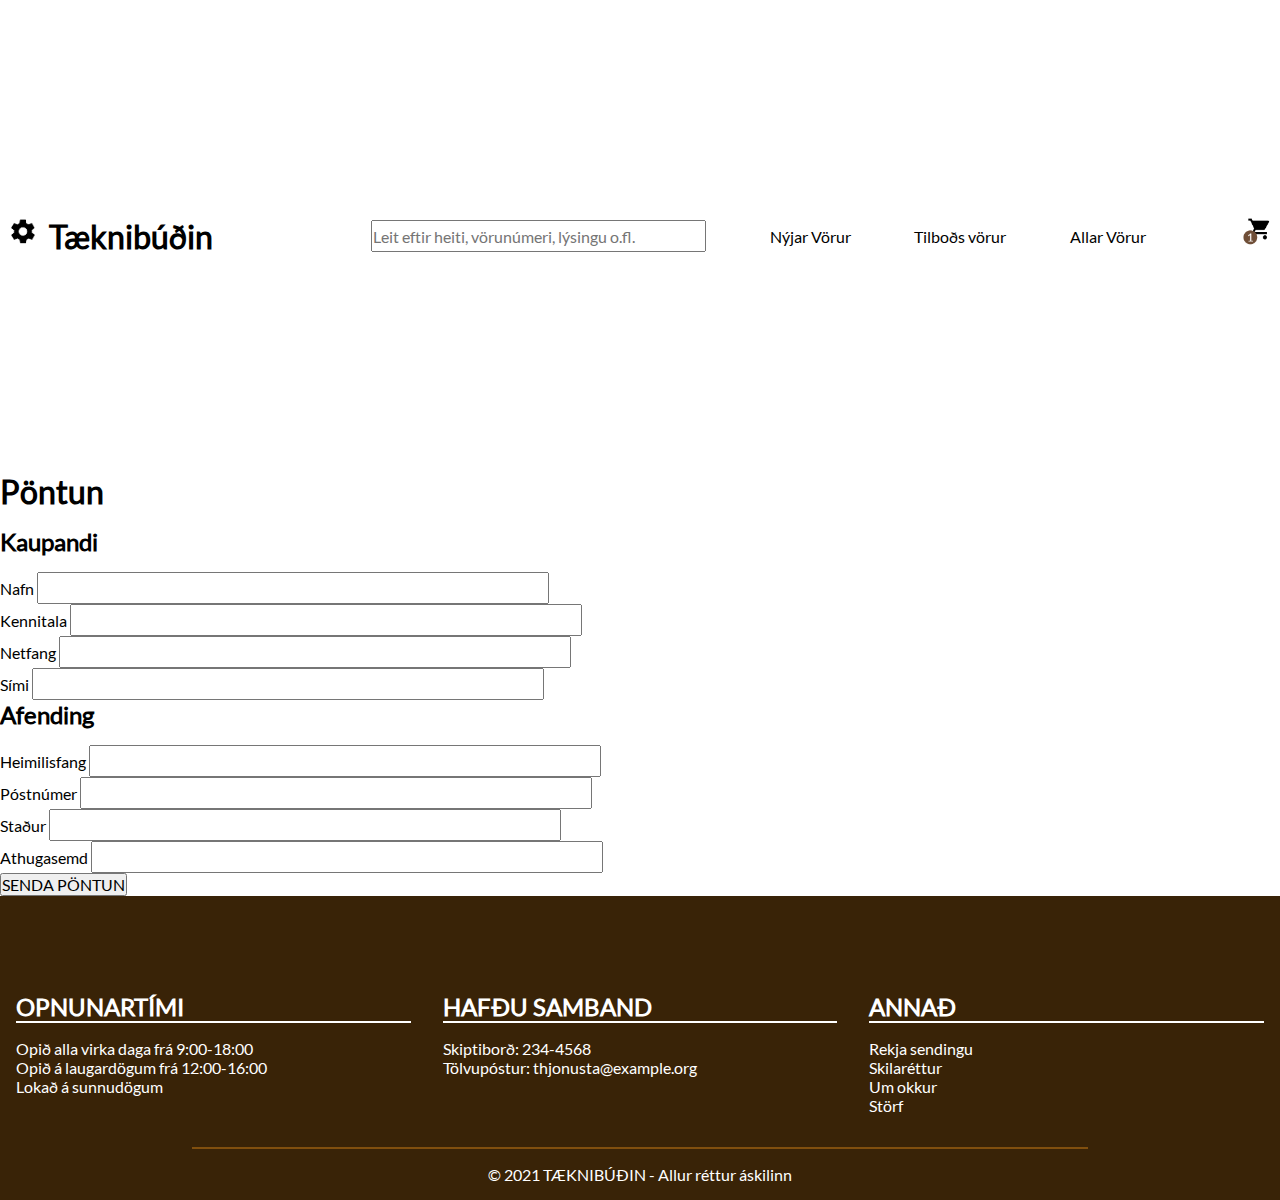
==== commit 7c9892ae: "Merge branch 'main' into gillimar" ====
--- a/sidur/pontun.html
+++ b/sidur/pontun.html
@@ -1,204 +1,117 @@
 <!DOCTYPE html>
 <html lang="is">
-<<<<<<< Updated upstream
 
 <head>
   <meta charset="utf-8">
   <title>Tæknibúðin Vörur</title>
-  <link rel="stylesheet" href="./styles.css">
-  <link rel="stylesheet" href="./grid.css">
+  <link rel="stylesheet" href="../styles.css">
+  <link rel="stylesheet" href="../grid.css">
   <meta name="description" content="Vörusíða Tæknibúðinnar, Tæknibúð með allar græjur sem þig vantar.">
   <meta property="og:title" content="Tæknibúðin Vörusíða">
   <meta property="og:description" content="Velkomin í Tæknibúðina!">
   <meta property="og:image" content="./myndir/sharing.jpg">
+  <meta name="viewport" content="width=device-width, initial-scale=1">
 </head>
 <body>
-    <nav>
-        <ul>
-            <li><strong>Tæknibúðin</strong></li>
-            <li><input type="text" placeholder="Leit eftir heiti, vörunúmeri, lýsingu o.fl."></li>
-            <li><a href="../index.html">Nýjar Vörur</a></li>
-            <li><a href="vara.html">Tilboðs vörur</a></li>
-            <li><a href="vorulisti.html">Allar Vörur</a></li>
-            <li><a href="pontun.html">cart</a></li>
-        </ul>
-    </nav>
-    <h1>Pöntun</h1>
-=======
-  <head>
-    <meta charset="utf-8">
-    <meta name="viewport" content="width=device-width, initial-scale=1.0">
-    <title>Tæknibúðin</title>
-    <link rel="stylesheet" href="../styles.css">
-    <link rel="stylesheet" href="./grid.css">
-    <meta name="description" content="Forsíða Tæknibúðinnar, Tæknibúð með allar græjur sem þig vantar.">
-    <meta property="og:title" content="Tæknibúðin">
-    <meta property="og:description" content="Velkomin í Tæknibúðina!">
-    <meta property="og:image" content="./myndir/sharing.jpg">
-  </head>
-  <body>
-      
-    <header>
-        <nav class="navigation">
-            <div class="cog-image"></div>
-            <div class="taeknibudin"><a href="../index.html"><strong>Tæknibúðin</strong></a></div>
-            <ul class="nav-ul">
-                <input type="text" placeholder="Leit eftir heiti, vörunúmeri, lýsingu o.fl.">
-                <a href="./vorulisti.html">Nýjar Vörur</a>
-                <a href="./vorulisti.html">Tilboðs vörur</a>
-                <a href="./vorulisti.html">Allar Vörur</a>
-            </ul>
-            <div class="cart-image" href="./pontun.html"></div>
-            <details class="header-details">
-                <summary>
-                    <div class="menu-wheel" href="sidur/pontun.html"></div>
-                </summary>
-                <div class="menu">
-                    <ul class="menu-ul">
-                    <li><a href="./vorulisti.html">Nýjar vörur</a></li>
-                    <li><a href="./vorulisti.html">Tilboðs vörur</a></li>
-                    <li><a href="./vorulisti.html">Allar vörur</a></li>
+        <div class="header">
+            <header>
+                <nav class="navigation">
+                    <div class="cog-image"></div>
+                    <div class="taeknibudin"><a href="../index.html"><strong>Tæknibúðin</strong></a></div>
+                    <ul class="nav-ul">
+                        <input type="text" placeholder="Leit eftir heiti, vörunúmeri, lýsingu o.fl.">
+                        <a href="../index.html">Nýjar Vörur</a>
+                        <a href="vara.html">Tilboðs vörur</a>
+                        <a href="vorulisti.html">Allar Vörur</a>
                     </ul>
-                    <label for="input">
-                    <input type="text" placeholder="Leit eftir heiti, vörunúmeri, lýsingu o.fl">
-                    </label>
-                </div>
-            </details>
-        </nav>    
-    </header>
->>>>>>> Stashed changes
-    <main class="main">
-        <h1>Pöntun</h1> <!--skoða staðsetningu-->
-        <section class="pontun">
-            <div class="forms">
-                
-                <H3>Kaupandi</H3>
-                <div class="kaupandi"> <!--var class="form"-->
-                    
-                    <div class="buyer-element">
-                        <label for="name">Nafn</label>
-                        <input id="name" type="text" required>
+                    <div class="cart-image" href="sidur/pontun.html"></div>
+                </nav>
+            </header>
+        </div>
+        <main class="main">
+            <section class="pontun">
+                <div class="forms">
+                    <h1>Pöntun</h1>
+                    <div class="form">
+                        <H2>Kaupandi</H2>
+                        <div>
+                            <label for="name">Nafn</label>
+                            <input id="name" type="text" required>
+                        </div>
+                        <div>
+                            <label for="id">Kennitala</label>
+                            <input id="id" type="text" required>
+                        </div>
+                        <div>
+                            <label for="email">Netfang</label>
+                            <input id="email" name="email" type="email" required>
+                        </div>
+                        <div>
+                            <label for="tel">Sími</label>
+                            <input id="tel" type="tel" required>
+                        </div>
                     </div>
-                    <div class="buyer-element">
-                        <label for="id">Kennitala</label>
-                        <input id="id" type="text" required>
-                    </div>
-                    <div class="buyer-element">
-                        <label for="email">Netfang</label>
-                        <input id="email" name="email" type="email" required>
-                    </div>
-                    <div class="buyer-element">
-                        <label for="tel">Sími</label>
-                        <input id="tel" type="tel" required>
+                    <div class="form">
+                        <H2>Afending</H2>
+                        <div>
+                            <label for="address">Heimilisfang</label>
+                            <input id="address" type="text" required>
+                        </div>
+                        <div>
+                            <label for="postcode">Póstnúmer</label>
+                            <input id="postcode" type="number" required>
+                        </div>
+                        <div>
+                            <label for="place">Staður</label>
+                            <input id="place"  type="text" required>
+                        </div>
+                        <div>
+                            <label for="info">Athugasemd</label>
+                            <input id="info" type="text" >
+                        </div>
                     </div>
                 </div>
-                <H3>Afhending</H3>
-                <div class="afhending"><!--var class="form"-->
-                    
-                    <div class="delivery-element">
-                        <label for="address">Heimilisfang</label>
-                        <input id="address" type="text" required>
-                    </div>
-                    <div class="delivery-element">
-                        <label for="postcode">Póstnúmer</label>
-                        <input id="postcode" type="number" required>
-                    </div>
-                    <div class="delivery-element">
-                        <label for="place">Staður</label>
-                        <input id="place"  type="text" required>
-                    </div>
-                    <div class="delivery-element">
-                        <label for="info">Athugasemd</label>
-                        <input id="info" type="text" >
-                    </div>
+                <div class="karfa">
+
                 </div>
-            </div>
-        
-        
-            <div class="pontun--pantadar-vorur">
-                <div class="fyrsta-vara">
-                    <img src="../Myndir/robot.png" alt="robot">
-                    <p>Vinalegur vinnuróbot</p>
-                    <p>1.499.990 kr.</p>
-                </div>
-                <div class="onnur-vara">
-                    <img src="../Myndir/modurbord.png" alt="modurbord">
-                    <p>Tæknilegt móðurborð</p>
-                    <p>189.000 kr.</p>      
-                </div>
-                <div class="Samtals">
-                    <p>Samtals</p>
-                    <p>1.688.990 kr.</p>
-                </div>
-            </div>
-        </section>
-<<<<<<< Updated upstream
-        
-    </main>
-    <footer class="footer">
-        <section>
-          <h2>OPNUNARTÍMI</h2>
-          <ul>
-            <li>Opið alla virka daga frá 9:00-18:00</li>
-            <li>Opið á laugardögum frá 12:00-16:00</li>
-            <li>Lokað á sunnudögum</li>
-          </ul>
-        </section>
-        <section>
-          <h2>HAFÐU SAMBAND</h2>
-          <ul>
-            <li>Skiptiborð: 234-4568</li>
-            <li>Tölvupóstur: thjonusta@example.org</li>
-          </ul>
-        </section>
-        <section>
-            <h2>ANNAÐ</h2>
-            <ul>
-              <li>Rekja sendingu</li>
-              <li>Skilaréttur</li>
-              <li>Um okkur</li>
-              <li>Störf</li>
-            </ul>
-          </section>
-          <section>
-=======
+
+            </section>
             <section class="panta">
                 <button>SENDA PÖNTUN</button>
             </section>
-    </main>
+        </main>
 
-    <footer class="footer">
-        <div class = "content">
-            <section>
-            <h2>OPNUNARTÍMI</h2>
-            <ul>
-                <li>Opið alla virka daga frá 9:00-18:00</li>
-                <li>Opið á laugardögum frá 12:00-16:00</li>
-                <li>Lokað á sunnudögum</li>
-            </ul>
-            </section>
-            <section>
-            <h2>HAFÐU SAMBAND</h2>
-            <ul>
-                <li>Skiptiborð: 234-4568</li>
-                <li>Tölvupóstur: thjonusta@example.org</li>
-            </ul>
-            </section>
-            <section>
-                <h2>ANNAÐ</h2>
+        <footer class="footer">
+            <div class = "content">
+                <section>
+                <h2>OPNUNARTÍMI</h2>
                 <ul>
-                <li>Rekja sendingu</li>
-                <li>Skilaréttur</li>
-                <li>Um okkur</li>
-                <li>Störf</li>
+                    <li>Opið alla virka daga frá 9:00-18:00</li>
+                    <li>Opið á laugardögum frá 12:00-16:00</li>
+                    <li>Lokað á sunnudögum</li>
                 </ul>
-            </section>
-        </div>
+                </section>
+                <section>
+                <h2>HAFÐU SAMBAND</h2>
+                <ul>
+                    <li>Skiptiborð: 234-4568</li>
+                    <li>Tölvupóstur: thjonusta@example.org</li>
+                </ul>
+                </section>
+                <section>
+                    <h2>ANNAÐ</h2>
+                    <ul>
+                    <li>Rekja sendingu</li>
+                    <li>Skilaréttur</li>
+                    <li>Um okkur</li>
+                    <li>Störf</li>
+                    </ul>
+                </section>
+            </div>
             
-        <div class="disclaimer">
->>>>>>> Stashed changes
-            <P>© 2021 TÆKNIBÚÐIN - Allur réttur áskilinn</P>
-          </section>
-      </footer>
+            <div class="disclaimer">
+                <P>© 2021 TÆKNIBÚÐIN - Allur réttur áskilinn</P>
+            </div>
+        </footer>
 </body>
 </html>--- a/styles.css
+++ b/styles.css
@@ -280,7 +280,7 @@
   
 }
 
-@media screen and (min-width: 801px){
+@media screen and (min-width: 900px){
 input {
   height: 2em;
   width: 40%;
@@ -295,7 +295,7 @@
 }
 
 }
-@media screen and (max-width: 800px){
+@media screen and (max-width: 899px){
   details > summary {
     background: url('Myndir/Vector.png') center no-repeat;
   }
@@ -330,17 +330,6 @@
 
 /* Small screen Nav og header*/
 
-
-/** Meginmál **/
-/*
-.main {
-  display: grid;
-  grid-template-rows: auto;
-  grid-template-columns: 100%;
-  gap: var(--vertical-space);
-  width: 100%;
-}*/
-
 /** Fótur **/
 
 .footer {
@@ -408,24 +397,6 @@
 .footer ul {
   list-style: none;
 }
-
-/* EKKI NOTA, BARA TIL HLIÐSJÓNAR ??? */
-/* @media (min-width: 500px) {
-  .footer .content {
-    grid-template-columns: repeat(var(--columns), 1fr);
-    grid-template-rows: auto;
-    max-width: var(--max-width);
-  }
-
-  .footer section {
-    grid-column-end: span 4;
-  }
-
-  .footer section:first-child {
-    grid-column-start: 3;
-  }
-} */
-
 
 /* Box! */
 
@@ -665,417 +636,4 @@
   font-size: 1.5em;
   font-weight: 400;
   margin-top: 1em;
-}
-
-/*order*/
-.main h1 {
-  font-size: 60px;
-  padding-left: 0.4em;
-}
-
-.main input {
-  border-radius: 5px;
-  height: 40px;
-}
-
-.main label {
-  font-size: 44px;
-}
-.main p{
-  font-size: 24px;
-}
-
-.main h3 {
-  font-size: 32px;
-}
-
-.forms h3 {
-  margin: 1em;
-  margin-left: 0.5em;
-}
-
-.pontun--pantadar-vorur img {
-  height: 127px;
-}
-
-.main button {
-  background-color: #6F4E37;
-  border: 1px solid #3C2A1E;
-  border-radius: 5px;
-  box-sizing: border-box;
-  color: #fff;
-  font-size: 20px;
-  height: 52px;
-  margin: 2em;
-  width: 186px;
-}
-
-.main .samtals {
-  display: flex;
-  font-weight: bold;
-  justify-content: space-between;
-  margin: 1em;
-}
-
-.main .fyrsta-vara,
-.onnur-vara {
-  align-items: center;
-  display: flex;
-  justify-content: space-between;
-  margin-bottom: 2em;
-  margin-left: 1em;
-}
-
-@media screen and (max-width: 802px) {
-  .main .kaupandi,
-.afhending {
-    display: flex;
-    flex-wrap: wrap;
-    justify-content: space-around;
-    margin-bottom: 1em;
-    width: 100%;
-  }
-
-  .main .buyer-element {
-    margin-top: 1em;
-  }
-}
-@media screen and (min-width: 803px) {
-  .main .pontun {
-    display: flex;
-    width: 100%;
-  }
-
-  .forms {
-    width: 50%;
-  }
-
-  .pontun--pantadar-vorur {
-    margin-top: 3em;
-    width: 50%;
-  }
-
-  .main .kaupandi,
-.afhending {
-    display: flex;
-    flex-wrap: wrap;
-    justify-content: space-around;
-    margin: 1em;
-  }
-
-  .main .buyer-element,
-.delivery-element {
-    width: 50%;
-  }
-
-  .forms input {
-    margin-bottom: 1em;
-    width: 80%;
-  }
-
-  .main .samtals {
-    margin-left: 0;
-    margin-right: 1em;
-  }
-
-  .main .fyrsta-vara,
-.onnur-vara {
-    margin-left: 0;
-    margin-right: 1em;
-  }
-}
-/*  VÖRULISTI CHANGES */
-.list-tags .tags {
-  margin-left: 1rem;
-}
-
-.tags {
-  align-items: flex-start;
-  display: flex;
-  flex-direction: row;
-  margin: 1em 0;
-}
-
-.tags p {
-  background-color: #e1cec2;
-  border-radius: 5px;
-  flex: none;
-  flex-grow: 0;
-  margin: 0 10px 0 0;
-  padding: 5px;
-}
-
-.nyjar h1 {
-  font-size: 60px;
-  font-style: normal;
-  font-weight: normal;
-  line-height: 80px;
-  margin-left: 1rem;
-}
-
-.rada h3 {
-  margin-left: 1rem;
-}
-
-.vorur-sida {
-  background-color: #e1cec2;
-  width: 100%;
-}
-
-.vorur-grid {
-  display: grid;
-  gap: 30px;
-  grid-template-columns: repeat(12, 1fr);
-  margin: 0 auto;
-  padding: 2em 0;
-  width: calc(100% - (2 * 20px));
-}
-.vorur-grid .vorur-grid-card {
-  grid-column: span 12;
-}
-
-@media (min-width: 700px) {
-  .vorur-grid .vorur-grid-card {
-    grid-column: span 6;
-  }
-}
-
-@media (min-width: 1200px) {
-
-  .vorur {
-    margin-top: 2em;
-  }
-  .vorur-grid{
-    margin-top: 2em;
-  }
-
-  .vorur-grid .vorur-grid-card {
-    grid-column: span 3;
-  }
-
-  .card img {
-    height: 10em;
-  }
-
-  .card .card-text {
-    font-size: 1.5em;
-    font-weight: 400;
-    margin-top: 1em;
-  }
-}
-/*vara*/
-@media (min-width: 1200px) {
-  .detail-picture {
-    grid-column: span 6;
-  }
-
-  .vara-detail {
-    grid-column: span 6;
-  }
-  .vara-detail .verd {
-    font-size: 20px;
-    margin-top: 0.8em;
-  }
-
-  .content-text {
-    font-size: 1.25em;
-  }
-
-  .vara-eiginleikar {
-    grid-column: 3/11;
-    margin-top: 5em;
-  }
-/*laga*/
-  .product-site {
-    margin-top: 2em;
-  }
-/* laga*/
-  .product-site-grid .card-grid1 {
-    grid-column: span 3;
-  }
-
-  .card2 img {
-    height: 10em;
-  }
-  .card3 img {
-    height: 10em;
-  }
-}
-a {
-  color: #000;
-  text-decoration: none;
-}
-.verd {
-  font-weight: 700;
-}
-.kaupa {
-  align-items: center;
-  border: 1px solid #6f4e37;
-  border-radius: 5px;
-  box-sizing: border-box;
-  display: flex;
-  flex-direction: column;
-  margin-top: 1em;
-  padding: 10px 15px;
-}
-.kaupa a {
-  color: #3c2a1e;
-  font-weight: 700;
-}
-.content-text {
-  line-height: 2rem;
-}
-
-.grid {
-  display: grid;
-  gap: 30px;
-  grid-template-columns: repeat(12, 1fr);
-  margin: 4em auto 0;
-  max-width: 1440px;
-  width: calc(100% - (2 * 20px));
-}
-
-.detail-picture {
-  grid-column: 1/13;
-  width: 100%;
-}
-
-.vara-detail {
-  grid-column: 1/13;
-}
-.vara-detail .price-buy {
-  display: flex;
-  flex-direction: row;
-  justify-content: space-between;
-  width: 100%;
-}
-.vara-detail .content-text {
-  margin-top: 2em;
-}
-.vara-detail .verd {
-  margin-top: 1em;
-}
-.vara-detail .kaupa {
-  margin-top: 7px;
-}
-.vara-detail a {
-  padding: 0 7em;
-}
-.vara-detail h1 {
-  font-weight: normal;
-}
-
-.vara-eiginleikar {
-  grid-column: 1/13;
-}
-.vara-eiginleikar .properties-header1 {
-  font-size: 2em;
-  margin-bottom: 2em;
-}
-.vara-eiginleikar h2 {
-  font-size: 1.8em;
-  font-weight: normal;
-}
-.vara-eiginleikar .content-text {
-  margin-bottom: 2em;
-}
-
-.tags {
-  align-items: flex-start;
-  display: flex;
-  flex-direction: row;
-  margin: 1em 0;
-}
-.tags p {
-  background-color: var(--color-coffee);
-  border-radius: 5px;
-  flex: none;
-  flex-grow: 0;
-  margin: 0 10px 0 0;
-  padding: 5px;
-}
-
-.tengdar-vorur {
-  background-color: var(--color-coffee);
-  width: 100%;
-}
-
-.tengdar-vorur-grid {
-  display: grid;
-  gap: 30px;
-  grid-template-columns: repeat(12, 1fr);
-  margin: 0 auto;
-  padding-bottom: 2em;
-  width: calc(100% - (2 * 20px));
-}
-.tengdar-vorur-grid h2 {
-  font-size: 2em;
-  font-weight: normal;
-  grid-column: span 12;
-  margin: 1em 0 auto;
-}
-.tengdar-vorur-grid .card-grid1 {
-  grid-column: span 12;
-}
-
-.card2 {
-  background-color: #fff;
-  border-radius: 5px;
-  display: flex;
-  flex-direction: column;
-  justify-content: space-between;
-  padding: 1em;
-}
-.card2 img {
-  height: 14em;
-  object-fit: cover;
-  width: 100%;
-}
-.card2 .product-header {
-  font-size: 1.5em;
-  font-weight: 400;
-  margin-top: 1em;
-}
-@media (min-width: 700px) {
-  .tengdar-vorur-grid .card-grid1 {
-    grid-column: span 6;
-  }
-
-  .vara-detail h1 {
-    font-size: 4em;
-  }
-}
-@media (min-width: 1200px) {
-  .detail-picture {
-    grid-column: span 6;
-  }
-
-  .vara-detail {
-    grid-column: span 6;
-  }
-  .vara-detail .verd {
-    font-size: 20px;
-    margin-top: 0.8em;
-  }
-
-  .content-text {
-    font-size: 1.25em;
-  }
-
-  .vara-eiginleikar {
-    grid-column: 3/11;
-    margin-top: 5em;
-  }
-
-  .tengdar-vorur {
-    margin-top: 2em;
-  }
-
-  .tengdar-vorur-grid .card-grid1 {
-    grid-column: span 3;
-  }
-
-  .card2 img {
-    height: 10em;
-  }
 }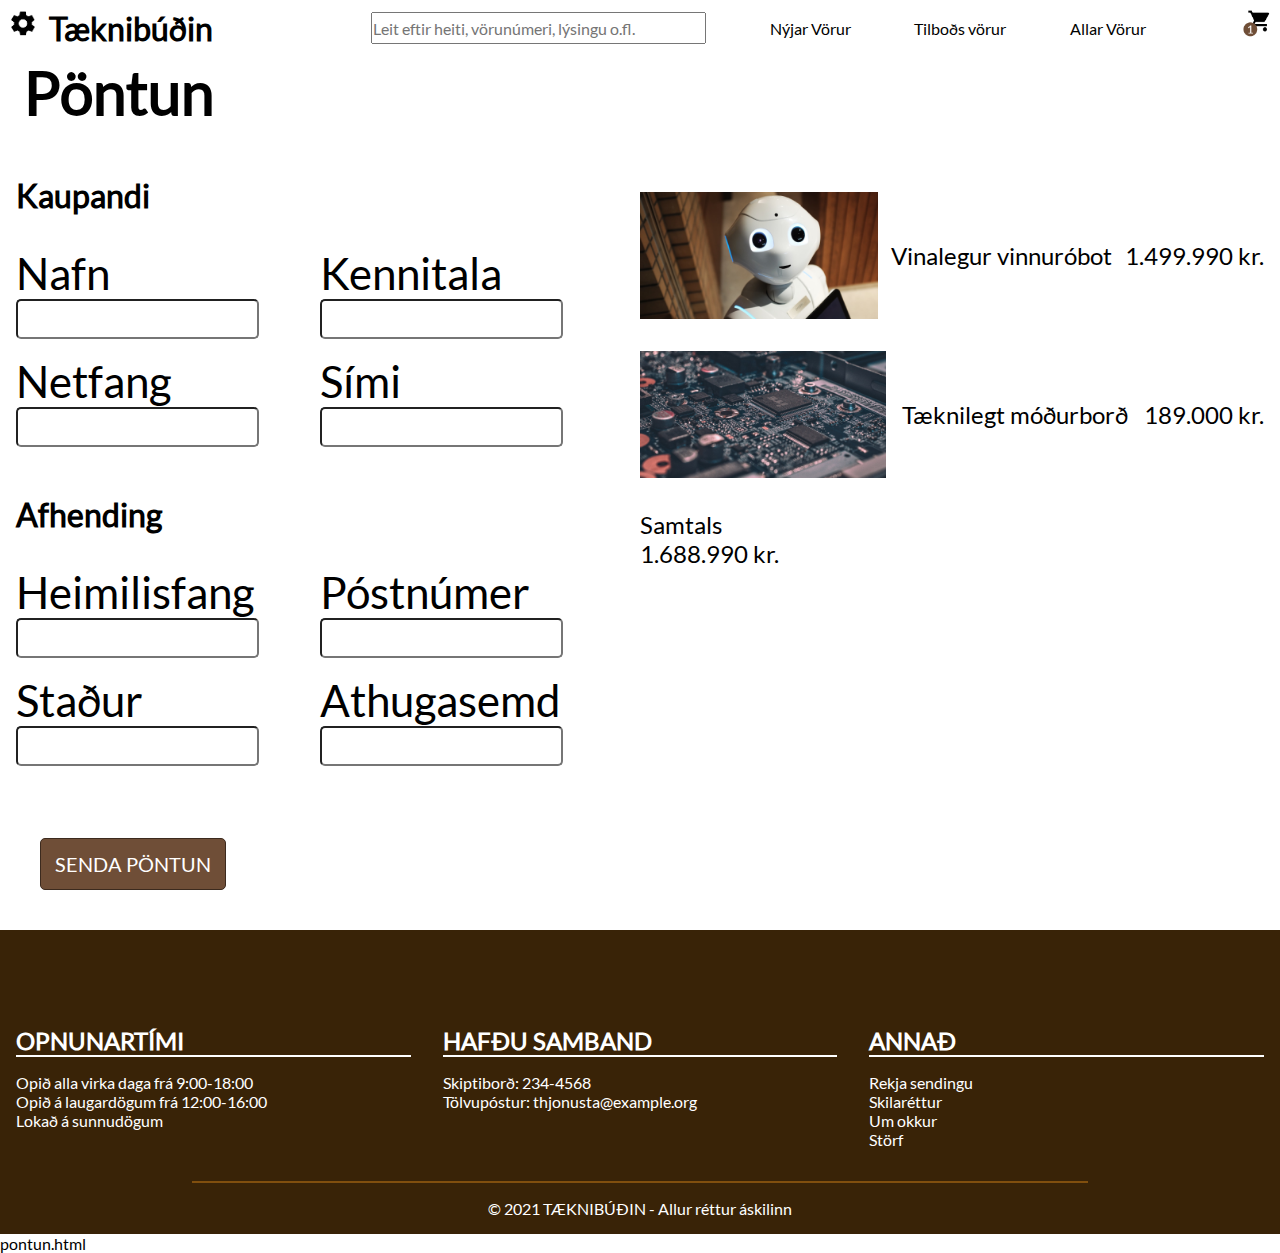
==== commit 59f8d67c: "Pöntun og css fyrir það" ====
--- a/sidur/pontun.html
+++ b/sidur/pontun.html
@@ -1,117 +1,148 @@
 <!DOCTYPE html>
 <html lang="is">
-
-<head>
-  <meta charset="utf-8">
-  <title>Tæknibúðin Vörur</title>
-  <link rel="stylesheet" href="../styles.css">
-  <link rel="stylesheet" href="../grid.css">
-  <meta name="description" content="Vörusíða Tæknibúðinnar, Tæknibúð með allar græjur sem þig vantar.">
-  <meta property="og:title" content="Tæknibúðin Vörusíða">
-  <meta property="og:description" content="Velkomin í Tæknibúðina!">
-  <meta property="og:image" content="./myndir/sharing.jpg">
-  <meta name="viewport" content="width=device-width, initial-scale=1">
-</head>
-<body>
-        <div class="header">
-            <header>
-                <nav class="navigation">
-                    <div class="cog-image"></div>
-                    <div class="taeknibudin"><a href="../index.html"><strong>Tæknibúðin</strong></a></div>
-                    <ul class="nav-ul">
-                        <input type="text" placeholder="Leit eftir heiti, vörunúmeri, lýsingu o.fl.">
-                        <a href="../index.html">Nýjar Vörur</a>
-                        <a href="vara.html">Tilboðs vörur</a>
-                        <a href="vorulisti.html">Allar Vörur</a>
+  <head>
+    <meta charset="utf-8">
+    <meta name="viewport" content="width=device-width, initial-scale=1.0">
+    <title>Tæknibúðin</title>
+    <link rel="stylesheet" href="../styles.css">
+    <link rel="stylesheet" href="./grid.css">
+    <meta name="description" content="Forsíða Tæknibúðinnar, Tæknibúð með allar græjur sem þig vantar.">
+    <meta property="og:title" content="Tæknibúðin">
+    <meta property="og:description" content="Velkomin í Tæknibúðina!">
+    <meta property="og:image" content="./myndir/sharing.jpg">
+  </head>
+  <body>
+      
+    <header>
+        <nav class="navigation">
+            <div class="cog-image"></div>
+            <div class="taeknibudin"><a href="../index.html"><strong>Tæknibúðin</strong></a></div>
+            <ul class="nav-ul">
+                <input type="text" placeholder="Leit eftir heiti, vörunúmeri, lýsingu o.fl.">
+                <a href="./vorulisti.html">Nýjar Vörur</a>
+                <a href="./vorulisti.html">Tilboðs vörur</a>
+                <a href="./vorulisti.html">Allar Vörur</a>
+            </ul>
+            <div class="cart-image" href="./pontun.html"></div>
+            <details class="header-details">
+                <summary>
+                    <div class="menu-wheel" href="sidur/pontun.html"></div>
+                </summary>
+                <div class="menu">
+                    <ul class="menu-ul">
+                    <li><a href="./vorulisti.html">Nýjar vörur</a></li>
+                    <li><a href="./vorulisti.html">Tilboðs vörur</a></li>
+                    <li><a href="./vorulisti.html">Allar vörur</a></li>
                     </ul>
-                    <div class="cart-image" href="sidur/pontun.html"></div>
-                </nav>
-            </header>
-        </div>
-        <main class="main">
-            <section class="pontun">
-                <div class="forms">
-                    <h1>Pöntun</h1>
-                    <div class="form">
-                        <H2>Kaupandi</H2>
-                        <div>
-                            <label for="name">Nafn</label>
-                            <input id="name" type="text" required>
-                        </div>
-                        <div>
-                            <label for="id">Kennitala</label>
-                            <input id="id" type="text" required>
-                        </div>
-                        <div>
-                            <label for="email">Netfang</label>
-                            <input id="email" name="email" type="email" required>
-                        </div>
-                        <div>
-                            <label for="tel">Sími</label>
-                            <input id="tel" type="tel" required>
-                        </div>
+                    <label for="input">
+                    <input type="text" placeholder="Leit eftir heiti, vörunúmeri, lýsingu o.fl">
+                    </label>
+                </div>
+            </details>
+        </nav>    
+    </header>
+    <main class="main">
+        <h1>Pöntun</h1> <!--skoða staðsetningu-->
+        <section class="pontun">
+            <div class="forms">
+                
+                <H3>Kaupandi</H3>
+                <div class="kaupandi"> <!--var class="form"-->
+                    
+                    <div class="buyer-element">
+                        <label for="name">Nafn</label>
+                        <input id="name" type="text" required>
                     </div>
-                    <div class="form">
-                        <H2>Afending</H2>
-                        <div>
-                            <label for="address">Heimilisfang</label>
-                            <input id="address" type="text" required>
-                        </div>
-                        <div>
-                            <label for="postcode">Póstnúmer</label>
-                            <input id="postcode" type="number" required>
-                        </div>
-                        <div>
-                            <label for="place">Staður</label>
-                            <input id="place"  type="text" required>
-                        </div>
-                        <div>
-                            <label for="info">Athugasemd</label>
-                            <input id="info" type="text" >
-                        </div>
+                    <div class="buyer-element">
+                        <label for="id">Kennitala</label>
+                        <input id="id" type="text" required>
+                    </div>
+                    <div class="buyer-element">
+                        <label for="email">Netfang</label>
+                        <input id="email" name="email" type="email" required>
+                    </div>
+                    <div class="buyer-element">
+                        <label for="tel">Sími</label>
+                        <input id="tel" type="tel" required>
                     </div>
                 </div>
-                <div class="karfa">
-
+                <H3>Afhending</H3>
+                <div class="afhending"><!--var class="form"-->
+                    
+                    <div class="delivery-element">
+                        <label for="address">Heimilisfang</label>
+                        <input id="address" type="text" required>
+                    </div>
+                    <div class="delivery-element">
+                        <label for="postcode">Póstnúmer</label>
+                        <input id="postcode" type="number" required>
+                    </div>
+                    <div class="delivery-element">
+                        <label for="place">Staður</label>
+                        <input id="place"  type="text" required>
+                    </div>
+                    <div class="delivery-element">
+                        <label for="info">Athugasemd</label>
+                        <input id="info" type="text" >
+                    </div>
                 </div>
-
-            </section>
+            </div>
+        
+        
+            <div class="pontun--pantadar-vorur">
+                <div class="fyrsta-vara">
+                    <img src="../Myndir/robot.png" alt="robot">
+                    <p>Vinalegur vinnuróbot</p>
+                    <p>1.499.990 kr.</p>
+                </div>
+                <div class="onnur-vara">
+                    <img src="../Myndir/modurbord.png" alt="modurbord">
+                    <p>Tæknilegt móðurborð</p>
+                    <p>189.000 kr.</p>      
+                </div>
+                <div class="Samtals">
+                    <p>Samtals</p>
+                    <p>1.688.990 kr.</p>
+                </div>
+            </div>
+        </section>
             <section class="panta">
                 <button>SENDA PÖNTUN</button>
             </section>
-        </main>
+    </main>
 
-        <footer class="footer">
-            <div class = "content">
-                <section>
-                <h2>OPNUNARTÍMI</h2>
+    <footer class="footer">
+        <div class = "content">
+            <section>
+            <h2>OPNUNARTÍMI</h2>
+            <ul>
+                <li>Opið alla virka daga frá 9:00-18:00</li>
+                <li>Opið á laugardögum frá 12:00-16:00</li>
+                <li>Lokað á sunnudögum</li>
+            </ul>
+            </section>
+            <section>
+            <h2>HAFÐU SAMBAND</h2>
+            <ul>
+                <li>Skiptiborð: 234-4568</li>
+                <li>Tölvupóstur: thjonusta@example.org</li>
+            </ul>
+            </section>
+            <section>
+                <h2>ANNAÐ</h2>
                 <ul>
-                    <li>Opið alla virka daga frá 9:00-18:00</li>
-                    <li>Opið á laugardögum frá 12:00-16:00</li>
-                    <li>Lokað á sunnudögum</li>
+                <li>Rekja sendingu</li>
+                <li>Skilaréttur</li>
+                <li>Um okkur</li>
+                <li>Störf</li>
                 </ul>
-                </section>
-                <section>
-                <h2>HAFÐU SAMBAND</h2>
-                <ul>
-                    <li>Skiptiborð: 234-4568</li>
-                    <li>Tölvupóstur: thjonusta@example.org</li>
-                </ul>
-                </section>
-                <section>
-                    <h2>ANNAÐ</h2>
-                    <ul>
-                    <li>Rekja sendingu</li>
-                    <li>Skilaréttur</li>
-                    <li>Um okkur</li>
-                    <li>Störf</li>
-                    </ul>
-                </section>
-            </div>
+            </section>
+        </div>
             
-            <div class="disclaimer">
-                <P>© 2021 TÆKNIBÚÐIN - Allur réttur áskilinn</P>
-            </div>
-        </footer>
+        <div class="disclaimer">
+            <P>© 2021 TÆKNIBÚÐIN - Allur réttur áskilinn</P>
+        </div>
+    </footer>
 </body>
-</html>+</html>
+pontun.html--- a/styles.css
+++ b/styles.css
@@ -636,4 +636,121 @@
   font-size: 1.5em;
   font-weight: 400;
   margin-top: 1em;
+}
+/*order*/
+.main h1 {
+  font-size: 60px;
+  padding-left: 0.4em;
+}
+
+.main input {
+  border-radius: 5px;
+  height: 40px;
+}
+
+.main label {
+  font-size: 44px;
+}
+.main p{
+  font-size: 24px;
+}
+
+.main h3 {
+  font-size: 32px;
+}
+
+.forms h3 {
+  margin: 1em;
+  margin-left: 0.5em;
+}
+
+.pontun--pantadar-vorur img {
+  height: 127px;
+}
+
+.main button {
+  background-color: #6F4E37;
+  border: 1px solid #3C2A1E;
+  border-radius: 5px;
+  box-sizing: border-box;
+  color: #fff;
+  font-size: 20px;
+  height: 52px;
+  margin: 2em;
+  width: 186px;
+}
+
+.main .samtals {
+  display: flex;
+  font-weight: bold;
+  justify-content: space-between;
+  margin: 1em;
+}
+
+.main .fyrsta-vara,
+.onnur-vara {
+  align-items: center;
+  display: flex;
+  justify-content: space-between;
+  margin-bottom: 2em;
+  margin-left: 1em;
+}
+
+@media screen and (max-width: 802px) {
+  .main .kaupandi,
+.afhending {
+    display: flex;
+    flex-wrap: wrap;
+    justify-content: space-around;
+    margin-bottom: 1em;
+    width: 100%;
+  }
+
+  .main .buyer-element {
+    margin-top: 1em;
+  }
+}
+@media screen and (min-width: 803px) {
+  .main .pontun {
+    display: flex;
+    width: 100%;
+  }
+
+  .forms {
+    width: 50%;
+  }
+
+  .pontun--pantadar-vorur {
+    margin-top: 3em;
+    width: 50%;
+  }
+
+  .main .kaupandi,
+.afhending {
+    display: flex;
+    flex-wrap: wrap;
+    justify-content: space-around;
+    margin: 1em;
+  }
+
+  .main .buyer-element,
+.delivery-element {
+    width: 50%;
+  }
+
+  .forms input {
+    margin-bottom: 1em;
+    width: 80%;
+  }
+
+  .main .samtals {
+    margin-left: 0;
+    margin-right: 1em;
+  }
+
+  .main .fyrsta-vara,
+.onnur-vara {
+    margin-left: 0;
+    margin-right: 1em;
+  }
 }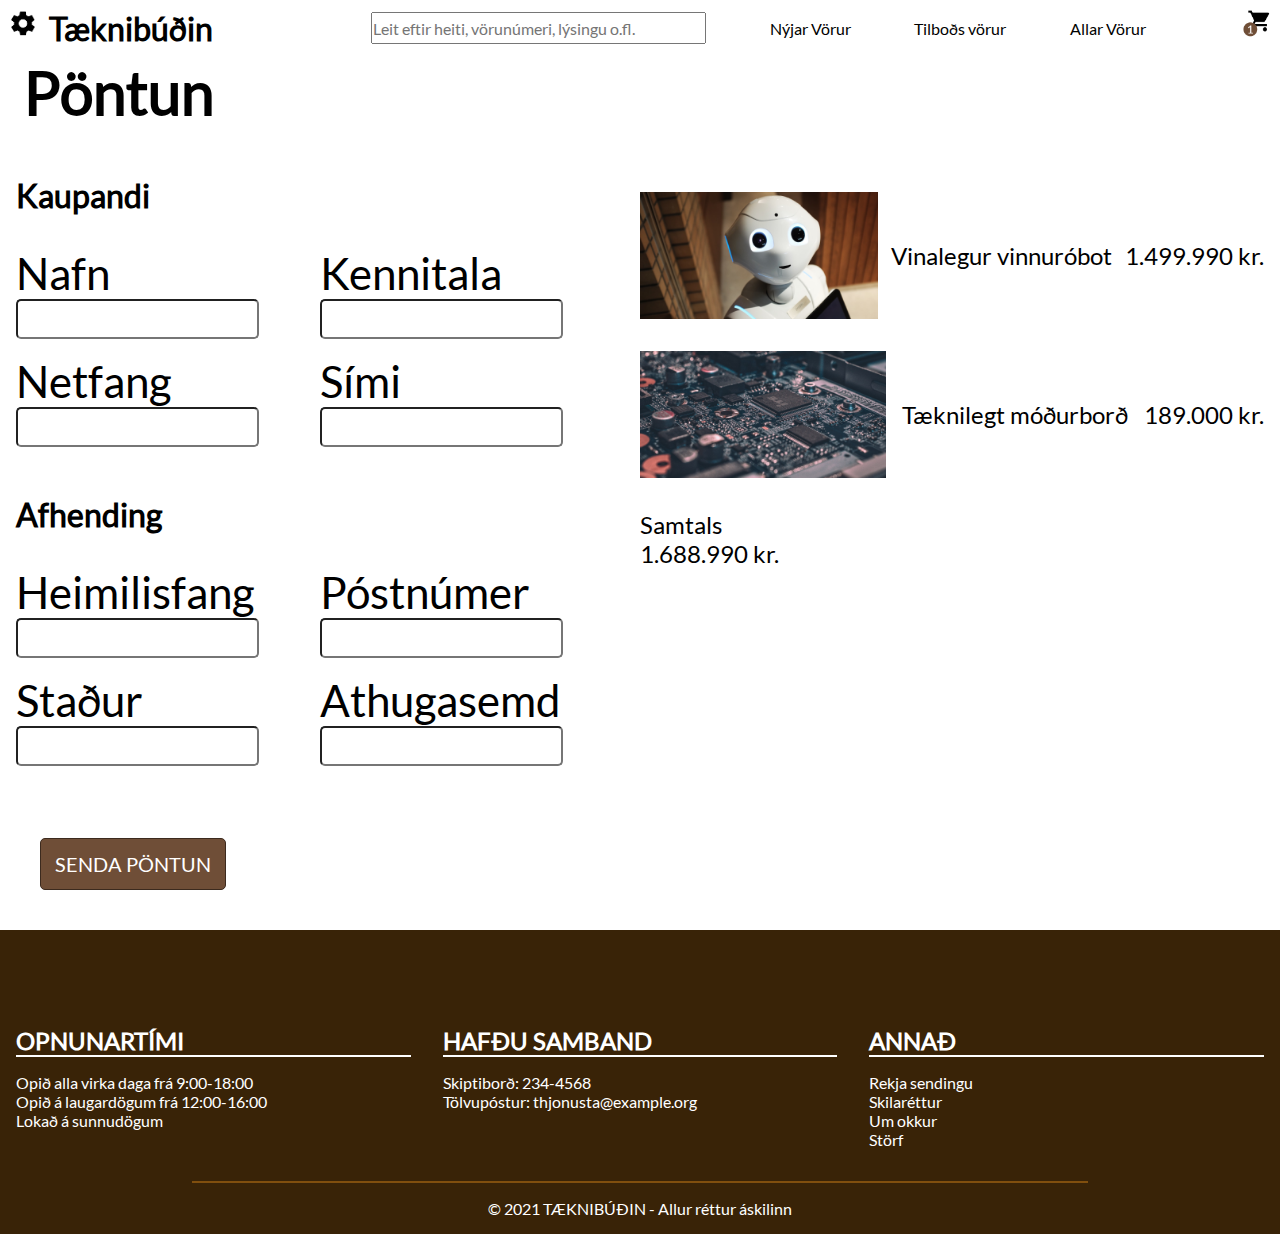
==== commit 6a3c1aa6: "final fix" ====
--- a/sidur/pontun.html
+++ b/sidur/pontun.html
@@ -144,5 +144,4 @@
         </div>
     </footer>
 </body>
-</html>
-pontun.html+</html>--- a/styles.css
+++ b/styles.css
@@ -280,7 +280,7 @@
   
 }
 
-@media screen and (min-width: 900px){
+@media screen and (min-width: 801px){
 input {
   height: 2em;
   width: 40%;
@@ -295,7 +295,7 @@
 }
 
 }
-@media screen and (max-width: 899px){
+@media screen and (max-width: 800px){
   details > summary {
     background: url('Myndir/Vector.png') center no-repeat;
   }
@@ -330,6 +330,17 @@
 
 /* Small screen Nav og header*/
 
+
+/** Meginmál **/
+/*
+.main {
+  display: grid;
+  grid-template-rows: auto;
+  grid-template-columns: 100%;
+  gap: var(--vertical-space);
+  width: 100%;
+}*/
+
 /** Fótur **/
 
 .footer {
@@ -397,6 +408,24 @@
 .footer ul {
   list-style: none;
 }
+
+/* EKKI NOTA, BARA TIL HLIÐSJÓNAR ??? */
+/* @media (min-width: 500px) {
+  .footer .content {
+    grid-template-columns: repeat(var(--columns), 1fr);
+    grid-template-rows: auto;
+    max-width: var(--max-width);
+  }
+
+  .footer section {
+    grid-column-end: span 4;
+  }
+
+  .footer section:first-child {
+    grid-column-start: 3;
+  }
+} */
+
 
 /* Box! */
 
@@ -637,6 +666,7 @@
   font-weight: 400;
   margin-top: 1em;
 }
+
 /*order*/
 .main h1 {
   font-size: 60px;
@@ -753,4 +783,299 @@
     margin-left: 0;
     margin-right: 1em;
   }
+}
+/*  VÖRULISTI CHANGES */
+.list-tags .tags {
+  margin-left: 1rem;
+}
+
+.tags {
+  align-items: flex-start;
+  display: flex;
+  flex-direction: row;
+  margin: 1em 0;
+}
+
+.tags p {
+  background-color: #e1cec2;
+  border-radius: 5px;
+  flex: none;
+  flex-grow: 0;
+  margin: 0 10px 0 0;
+  padding: 5px;
+}
+
+.nyjar h1 {
+  font-size: 60px;
+  font-style: normal;
+  font-weight: normal;
+  line-height: 80px;
+  margin-left: 1rem;
+}
+
+.rada h3 {
+  margin-left: 1rem;
+}
+
+.vorur-sida {
+  background-color: #e1cec2;
+  width: 100%;
+}
+
+.vorur-grid {
+  display: grid;
+  gap: 30px;
+  grid-template-columns: repeat(12, 1fr);
+  margin: 0 auto;
+  padding: 2em 0;
+  width: calc(100% - (2 * 20px));
+}
+.vorur-grid .vorur-grid-card {
+  grid-column: span 12;
+}
+
+@media (min-width: 700px) {
+  .vorur-grid .vorur-grid-card {
+    grid-column: span 6;
+  }
+}
+
+@media (min-width: 1200px) {
+
+  .vorur {
+    margin-top: 2em;
+  }
+  .vorur-grid{
+    margin-top: 2em;
+  }
+
+  .vorur-grid .vorur-grid-card {
+    grid-column: span 3;
+  }
+
+  .card img {
+    height: 10em;
+  }
+
+  .card .card-text {
+    font-size: 1.5em;
+    font-weight: 400;
+    margin-top: 1em;
+  }
+}
+/*vara*/
+@media (min-width: 1200px) {
+  .detail-picture {
+    grid-column: span 6;
+  }
+
+  .vara-detail {
+    grid-column: span 6;
+  }
+  .vara-detail .verd {
+    font-size: 10px;
+    margin-top: 0.8em;
+  }
+
+  .content-text {
+    font-size: 1.25em;
+  }
+
+  .vara-eiginleikar {
+    grid-column: 3/11;
+    margin-top: 5em;
+  }
+/*laga*/
+  .product-site {
+    margin-top: 2em;
+  }
+/* laga*/
+  .product-site-grid .card-grid1 {
+    grid-column: span 3;
+  }
+
+  .card2 img {
+    height: 10em;
+  }
+  .card3 img {
+    height: 10em;
+  }
+}
+a {
+  color: #000;
+  text-decoration: none;
+}
+.verd {
+  font-weight: 600;
+}
+.kaupa {
+  align-items: center;
+  border: 1px solid #6f4e37;
+  border-radius: 5px;
+  box-sizing: border-box;
+  display: flex;
+  flex-direction: column;
+  margin-top: 1em;
+  padding: 10px 15px;
+}
+.kaupa a {
+  color: #3c2a1e;
+  font-weight: 700;
+}
+.content-text {
+  line-height: 2rem;
+}
+
+.grid {
+  display: grid;
+  gap: 30px;
+  grid-template-columns: repeat(12, 1fr);
+  margin: 4em auto 0;
+  max-width: 1440px;
+  width: calc(100% - (2 * 20px));
+}
+
+.detail-picture {
+  grid-column: 1/13;
+  width: 100%;
+}
+
+.vara-detail {
+  grid-column: 1/13;
+}
+.vara-detail .price-buy {
+  display: flex;
+  flex-direction: row;
+  justify-content: space-between;
+  width: 100%;
+}
+.vara-detail .content-text {
+  margin-top: 2em;
+}
+.vara-detail .verd {
+  margin-top: 1em;
+}
+.vara-detail .kaupa {
+  margin-top: 7px;
+}
+.vara-detail a {
+  padding: 0 7em;
+}
+.vara-detail h1 {
+  font-weight: normal;
+}
+
+.vara-eiginleikar {
+  grid-column: 1/13;
+}
+.vara-eiginleikar .properties-header1 {
+  font-size: 2em;
+  margin-bottom: 2em;
+}
+.vara-eiginleikar h2 {
+  font-size: 1.8em;
+  font-weight: normal;
+}
+.vara-eiginleikar .content-text {
+  margin-bottom: 2em;
+}
+
+.tags {
+  align-items: flex-start;
+  display: flex;
+  flex-direction: row;
+  margin: 1em 0;
+}
+.tags p {
+  background-color: var(--color-coffee);
+  border-radius: 5px;
+  flex: none;
+  flex-grow: 0;
+  margin: 0 10px 0 0;
+  padding: 5px;
+}
+
+.tengdar-vorur {
+  background-color: var(--color-coffee);
+  width: 100%;
+}
+
+.tengdar-vorur-grid {
+  display: grid;
+  gap: 30px;
+  grid-template-columns: repeat(12, 1fr);
+  margin: 0 auto;
+  padding-bottom: 2em;
+  width: calc(100% - (2 * 20px));
+}
+.tengdar-vorur-grid h2 {
+  font-size: 2em;
+  font-weight: normal;
+  grid-column: span 12;
+  margin: 1em 0 auto;
+}
+.tengdar-vorur-grid .card-grid1 {
+  grid-column: span 12;
+}
+
+.card2 {
+  background-color: #fff;
+  border-radius: 5px;
+  display: flex;
+  flex-direction: column;
+  justify-content: space-between;
+  padding: 1em;
+}
+.card2 img {
+  height: 14em;
+  object-fit: cover;
+  width: 100%;
+}
+.card2 .product-header {
+  font-size: 1.5em;
+  font-weight: 400;
+  margin-top: 1em;
+}
+@media (min-width: 700px) {
+  .tengdar-vorur-grid .card-grid1 {
+    grid-column: span 6;
+  }
+
+  .vara-detail h1 {
+    font-size: 4em;
+  }
+}
+@media (min-width: 1200px) {
+  .detail-picture {
+    grid-column: span 6;
+  }
+
+  .vara-detail {
+    grid-column: span 6;
+  }
+  .vara-detail .verd {
+    font-size: 10px;
+    margin-top: 0.8em;
+  }
+
+  .content-text {
+    font-size: 1.25em;
+  }
+
+  .vara-eiginleikar {
+    grid-column: 3/11;
+    margin-top: 5em;
+  }
+
+  .tengdar-vorur {
+    margin-top: 2em;
+  }
+
+  .tengdar-vorur-grid .card-grid1 {
+    grid-column: span 3;
+  }
+
+  .card2 img {
+    height: 10em;
+  }
 }